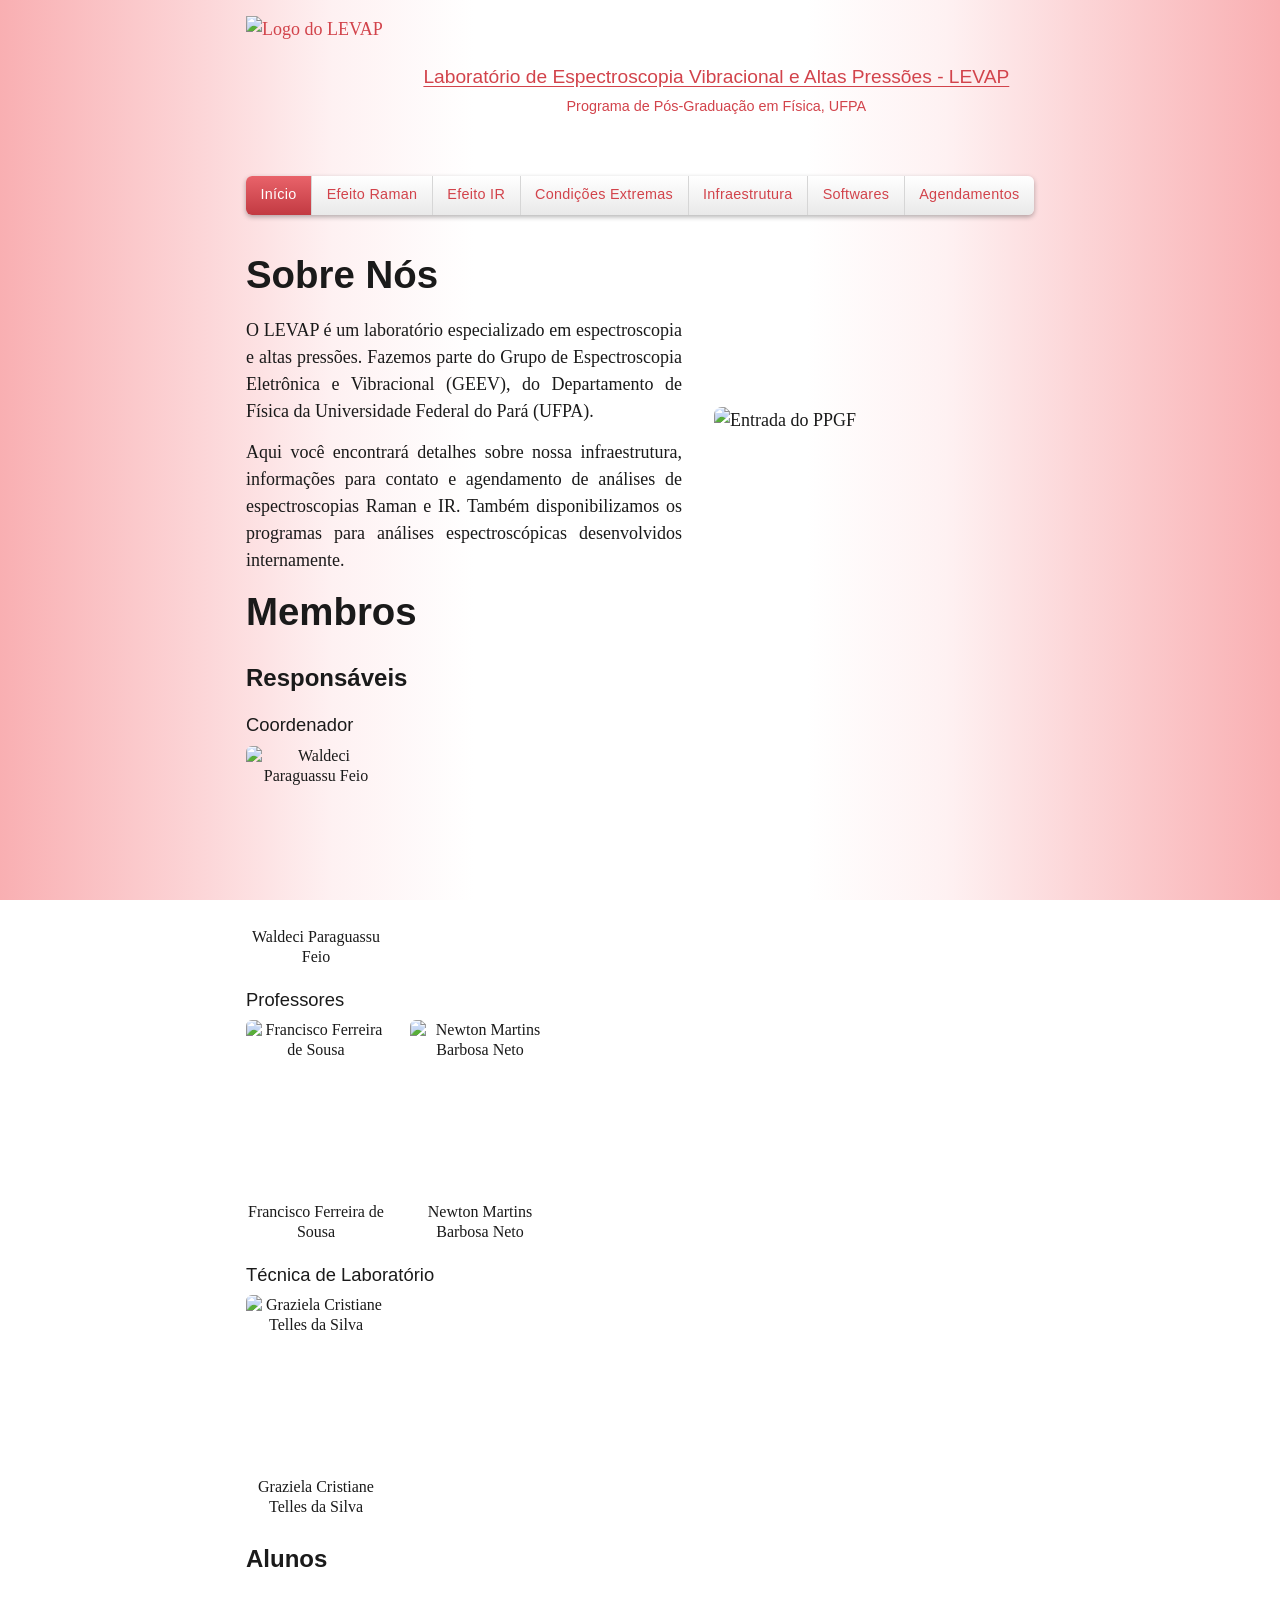
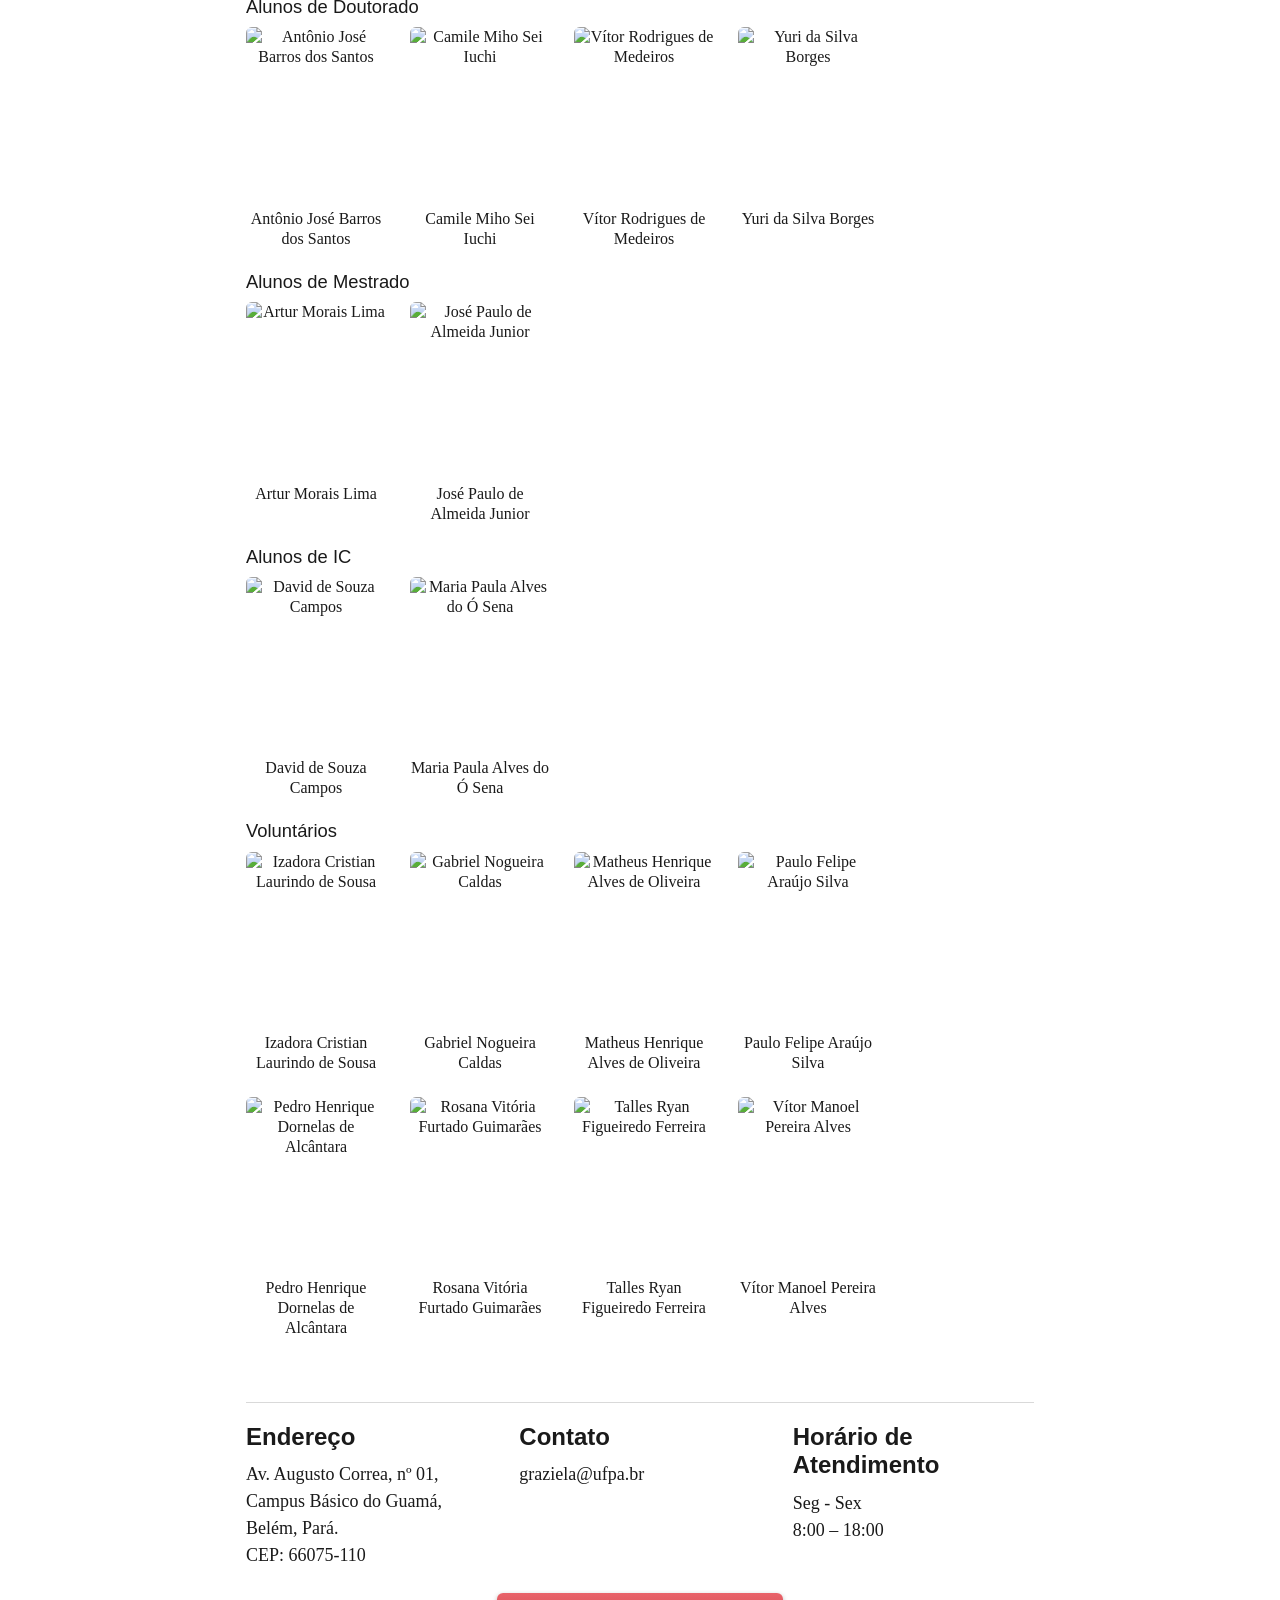
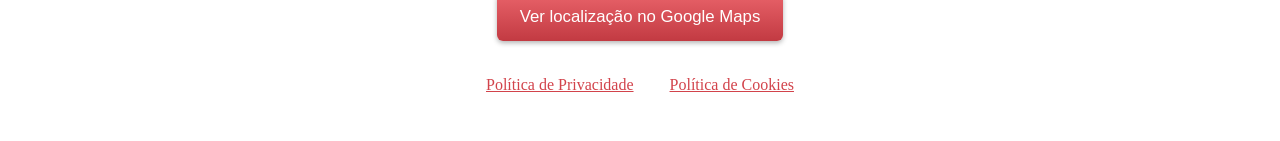
==== index.html @ 245ed8fd "Add files via upload" ====
<!DOCTYPE html>
<html lang="pt-BR">
<head>
<meta charset="UTF-8">
<meta name="viewport" content="width=device-width, initial-scale=1">
<title>Início | LEVAP UFPA</title>
<link rel="stylesheet" href="style.css">
</head>
<body>
<header>
  <a class="marca" href="index.html">
    <img src="imagens/logo.png" alt="Logo do LEVAP">
    <div class="titulos">
      <h1>Laboratório de Espectroscopia Vibracional e Altas Pressões - LEVAP</h1>
      <p>Programa de Pós-Graduação em Física, UFPA</p>
    </div>
  </a>
  <nav>
    <a href="index.html" class="ativo">Início</a>
    <a href="efeito-raman.html">Efeito Raman</a>
    <a href="efeito-ir.html">Efeito IR</a>
    <a href="condicoes-extremas.html">Condições Extremas</a>
    <a href="infraestrutura.html">Infraestrutura</a>
    <a href="softwares.html">Softwares</a>
    <a href="agendamentos.html">Agendamentos</a>
  </nav>
</header>
<main>
  <section class="sobre">
    <div>
      <h2>Sobre Nós</h2>
      <p>O LEVAP é um laboratório especializado em espectroscopia e altas pressões. Fazemos parte do Grupo de Espectroscopia Eletrônica e Vibracional (GEEV), do Departamento de Física da Universidade Federal do Pará (UFPA).</p>
      <p>Aqui você encontrará detalhes sobre nossa infraestrutura, informações para contato e agendamento de análises de espectroscopias Raman e IR. Também disponibilizamos os programas para análises espectroscópicas desenvolvidos internamente.</p>
    </div>
    <img src="imagens/entrada-ppgf.jpg" alt="Entrada do PPGF">
  </section>
  <section>
    <h2>Membros</h2>
<h3>Responsáveis</h3>
<h4>Coordenador</h4>
<div class="grade">
  <a class="pessoa" href="http://lattes.cnpq.br/3512689932467320" target="_blank" rel="noopener"><img src="imagens/waldeci-paraguassu-feio.jpg" alt="Waldeci Paraguassu Feio"><span>Waldeci Paraguassu Feio</span></a>
</div>
<h4>Professores</h4>
<div class="grade">
  <a class="pessoa" href="http://lattes.cnpq.br/1275187715540959" target="_blank" rel="noopener"><img src="imagens/francisco-ferreira-de-sousa.jpg" alt="Francisco Ferreira de Sousa"><span>Francisco Ferreira de Sousa</span></a>
  <a class="pessoa" href="http://lattes.cnpq.br/3177694073540758" target="_blank" rel="noopener"><img src="imagens/newton-martins-barbosa-neto.jpg" alt="Newton Martins Barbosa Neto"><span>Newton Martins Barbosa Neto</span></a>
</div>
<h4>Técnica de Laboratório</h4>
<div class="grade">
  <a class="pessoa" href="http://lattes.cnpq.br/2088592275289799" target="_blank" rel="noopener"><img src="imagens/graziela-cristiane-telles-da-silva.png" alt="Graziela Cristiane Telles da Silva"><span>Graziela Cristiane Telles da Silva</span></a>
</div>
<h3>Alunos</h3>
<h4>Alunos de Doutorado</h4>
<div class="grade">
  <a class="pessoa" href="http://lattes.cnpq.br/1208495374051029" target="_blank" rel="noopener"><img src="imagens/antonio-jose-barros-dos-santos.png" alt="Antônio José Barros dos Santos"><span>Antônio José Barros dos Santos</span></a>
  <a class="pessoa" href="http://lattes.cnpq.br/5866388871584663" target="_blank" rel="noopener"><img src="imagens/camile-miho-sei-iuchi.png" alt="Camile Miho Sei Iuchi"><span>Camile Miho Sei Iuchi</span></a>
  <a class="pessoa" href="http://lattes.cnpq.br/5342482691495392" target="_blank" rel="noopener"><img src="imagens/vitor-rodrigues-de-medeiros.png" alt="Vítor Rodrigues de Medeiros"><span>Vítor Rodrigues de Medeiros</span></a>
  <a class="pessoa" href="http://lattes.cnpq.br/2979995285846540" target="_blank" rel="noopener"><img src="imagens/yuri-da-silva-borges.jpg" alt="Yuri da Silva Borges"><span>Yuri da Silva Borges</span></a>
</div>
<h4>Alunos de Mestrado</h4>
<div class="grade">
  <a class="pessoa" href="http://lattes.cnpq.br/7905230819134749" target="_blank" rel="noopener"><img src="imagens/artur-morais-lima.jpg" alt="Artur Morais Lima"><span>Artur Morais Lima</span></a>
  <a class="pessoa" href="http://lattes.cnpq.br/6638720969578677" target="_blank" rel="noopener"><img src="imagens/jose-paulo-de-almeida-junior.jpg" alt="José Paulo de Almeida Junior"><span>José Paulo de Almeida Junior</span></a>
</div>
<h4>Alunos de IC</h4>
<div class="grade">
  <a class="pessoa" href="http://lattes.cnpq.br/5929809652621035" target="_blank" rel="noopener"><img src="imagens/david-de-souza-campos.jpg" alt="David de Souza Campos"><span>David de Souza Campos</span></a>
  <a class="pessoa" href="http://lattes.cnpq.br/2153007893922803" target="_blank" rel="noopener"><img src="imagens/maria-paula-alves-do-o-sena.jpg" alt="Maria Paula Alves do Ó Sena"><span>Maria Paula Alves do Ó Sena</span></a>
</div>
<h4>Voluntários</h4>
<div class="grade">
  <a class="pessoa" href="http://lattes.cnpq.br/5723362332749996" target="_blank" rel="noopener"><img src="imagens/izadora-cristian-laurindo-de-sousa.jpg" alt="Izadora Cristian Laurindo de Sousa"><span>Izadora Cristian Laurindo de Sousa</span></a>
  <a class="pessoa" href="http://lattes.cnpq.br/1150269707561493" target="_blank" rel="noopener"><img src="imagens/gabriel-nogueira-caldas.jpg" alt="Gabriel Nogueira Caldas"><span>Gabriel Nogueira Caldas</span></a>
  <a class="pessoa" href="http://lattes.cnpq.br/1481391596370980" target="_blank" rel="noopener"><img src="imagens/matheus-henrique-alves-de-oliveira.jpg" alt="Matheus Henrique Alves de Oliveira"><span>Matheus Henrique Alves de Oliveira</span></a>
  <a class="pessoa" href="http://lattes.cnpq.br/5419206304938325" target="_blank" rel="noopener"><img src="imagens/paulo-felipe-araujo-silva.jpg" alt="Paulo Felipe Araújo Silva"><span>Paulo Felipe Araújo Silva</span></a>
  <a class="pessoa" href="http://lattes.cnpq.br/0433332055059844" target="_blank" rel="noopener"><img src="imagens/pedro-henrique-dornelas-de-alcantara.jpg" alt="Pedro Henrique Dornelas de Alcântara"><span>Pedro Henrique Dornelas de Alcântara</span></a>
  <a class="pessoa" href="http://lattes.cnpq.br/2422848344335738" target="_blank" rel="noopener"><img src="imagens/rosana-vitoria-furtado-guimaraes.jpg" alt="Rosana Vitória Furtado Guimarães"><span>Rosana Vitória Furtado Guimarães</span></a>
  <a class="pessoa" href="http://lattes.cnpq.br/2507238217993293" target="_blank" rel="noopener"><img src="imagens/talles-ryan-figueiredo-ferreira.jpg" alt="Talles Ryan Figueiredo Ferreira"><span>Talles Ryan Figueiredo Ferreira</span></a>
  <div class="pessoa"><img src="imagens/vitor-manoel-pereira-alves.jpg" alt="Vítor Manoel Pereira Alves"><span>Vítor Manoel Pereira Alves</span></div>
</div>
  </section>
</main>
<footer>
  <section class="info">
    <div><h3>Endereço</h3><p>Av. Augusto Correa, nº 01, Campus Básico do Guamá, Belém, Pará.<br>CEP: 66075-110</p></div>
    <div><h3>Contato</h3><p>graziela@ufpa.br</p></div>
    <div><h3>Horário de Atendimento</h3><p>Seg - Sex<br>8:00 – 18:00</p></div>
  </section>
  <!-- Link do mapa: link de Compartilhar do Google Maps (ficha Lab. Fisica Pesquisa -UFPA). Para trocar, mude só o endereço dentro de href="..." -->
  <a class="botao-mapa" href="https://maps.app.goo.gl/tMBQWj1kBENJiwyM9" target="_blank" rel="noopener">Ver localização no Google Maps</a>
  <p class="politicas">
    <a href="politica-privacidade.html">Política de Privacidade</a>
    <a href="politica-cookies.html">Política de Cookies</a>
  </p>
</footer>
</body>
</html>
---- style.css ----
/* ===== FONTES (arquivos na pasta fontes/) ===== */
@font-face{font-family:"Josefin Sans";font-weight:300;font-style:normal;font-display:swap;src:url("fontes/josefin-sans-latin-300-normal.woff2") format("woff2")}
@font-face{font-family:"Josefin Sans";font-weight:400;font-style:normal;font-display:swap;src:url("fontes/josefin-sans-latin-400-normal.woff2") format("woff2")}
@font-face{font-family:"Cormorant Garamond";font-weight:300;font-style:normal;font-display:swap;src:url("fontes/cormorant-garamond-latin-300-normal.woff2") format("woff2")}
@font-face{font-family:"Josefin Sans";font-weight:600;font-style:normal;font-display:swap;src:url("fontes/josefin-sans-latin-600-normal.woff2") format("woff2")}
@font-face{font-family:"Cormorant Garamond";font-weight:300;font-style:italic;font-display:swap;src:url("fontes/cormorant-garamond-latin-300-italic.woff2") format("woff2")}
@font-face{font-family:"Cormorant Garamond";font-weight:600;font-style:normal;font-display:swap;src:url("fontes/cormorant-garamond-latin-600-normal.woff2") format("woff2")}
@font-face{font-family:"Cormorant Garamond";font-weight:500;font-style:normal;font-display:swap;src:url("fontes/cormorant-garamond-latin-500-normal.woff2") format("woff2")}

/* ===== CORES, FONTES E MEDIDAS (mude aqui) ===== */
:root{
  --cor-principal:#F45E65;          /* vermelho-coral do tema do Wix */
  --cor-principal-escura:#D2434B;   /* versão mais escura para textos pequenos (contraste) */
  --cor-botao-topo:#E9636A;         /* degradê do botão ativo */
  --cor-botao-base:#C23A42;
  --cor-texto:#1a1a1a;
  --cor-fundo:#ffffff;
  --cor-lateral:#f9afb2;            /* rosa das bordas da página */
  --fonte-titulo:"Josefin Sans",Futura,"Trebuchet MS",Arial,sans-serif;
  --fonte-texto:"Cormorant Garamond",Garamond,Georgia,serif;
  --largura:820px;

  /* TAMANHOS DO CABEÇALHO E DO TEXTO (mude aqui para aumentar ou diminuir) */
  --altura-logo:150px;
  --tam-titulo-site:1.2rem;   /* título "Laboratório de Espectroscopia..." */
  --tam-subtitulo:.9rem;      /* "Programa de Pós-Graduação..." */
  --tam-menu:.9rem;           /* letras do menu */
  --tam-texto:18px;           /* texto corrido das páginas */
}

*{box-sizing:border-box}

/* Fundo: branco no centro, vermelho claro nas laterais, em todas as páginas */
html{min-height:100%;background:linear-gradient(to right,
  var(--cor-lateral) 0%,#fcd6d8 16%,#fef1f2 26%,#fff 37%,#fff 63%,
  #fef1f2 74%,#fcd6d8 84%,var(--cor-lateral) 100%) fixed var(--cor-fundo)}
body{margin:0;min-height:100vh;display:flex;flex-direction:column;
  font-family:var(--fonte-texto);font-weight:300;font-size:var(--tam-texto);line-height:1.5;color:var(--cor-texto)}

h1,h2,h3,h4{font-family:var(--fonte-titulo);font-weight:400;line-height:1.2;margin:1.2em 0 .5em}
h2{font-size:2.4rem;margin-top:0;font-weight:600}
h3{font-size:1.5rem;font-weight:600}
strong{font-weight:600}
h4{font-size:1.15rem}
p{margin:0 0 .8em}
a{color:var(--cor-principal-escura)}
a:focus-visible{outline:3px solid var(--cor-principal-escura);outline-offset:3px}

/* ===== CABEÇALHO ===== */
header{max-width:var(--largura);width:100%;margin:0 auto;padding:1rem 1rem .8rem}
.marca{display:flex;align-items:center;gap:1rem;text-decoration:none;color:var(--cor-principal-escura)}
.marca img{height:var(--altura-logo);width:auto;flex:none}
.titulos{flex:1;text-align:center}
.marca h1{font-size:var(--tam-titulo-site);font-weight:300;margin:0 0 .5rem;text-decoration:underline;text-underline-offset:3px}
.marca p{margin:0;font-family:var(--fonte-titulo);font-weight:300;font-size:var(--tam-subtitulo)}

nav{display:flex;flex-wrap:wrap;justify-content:center;margin-top:.6rem;border-radius:6px;overflow:hidden;
  background:linear-gradient(#fff,#e9e9e9);box-shadow:0 2px 5px rgba(0,0,0,.3)}
nav a{flex:1 1 auto;text-align:center;padding:.55rem .6rem;font-family:var(--fonte-titulo);font-weight:300;font-size:var(--tam-menu);
  letter-spacing:.02em;color:var(--cor-principal-escura);text-decoration:none;border-left:1px solid #d6d6d6}
nav a:first-child{border-left:0}
nav a:hover{background:rgba(244,94,101,.12)}
nav a.ativo{background:linear-gradient(var(--cor-botao-topo),var(--cor-botao-base));color:#fff}

/* ===== CONTEÚDO ===== */
main{max-width:var(--largura);width:100%;margin:0 auto;padding:1.5rem 1rem 2rem;flex:1}
.sobre{display:flex;gap:2rem;align-items:center;flex-wrap:wrap}
.sobre>div{flex:1;min-width:280px;text-align:justify}
.sobre img{max-width:100%;width:320px;border-radius:8px}
.grade{display:flex;flex-wrap:wrap;gap:1.5rem;margin-bottom:1rem}
.pessoa{text-align:center;width:140px;color:inherit;text-decoration:none;font-size:1rem;line-height:1.25}
.pessoa img{width:140px;height:175px;object-fit:cover;border-radius:6px;display:block;margin-bottom:.4rem}
a.pessoa:hover span{text-decoration:underline}


/* ===== PÁGINAS DE TEXTO (ex.: Efeito Raman) ===== */
.artigo p,.artigo li{text-align:justify}
.artigo h2{font-size:1.9rem;margin:0 0 .4rem}
.artigo h3{font-size:1.3rem;margin:0 0 .4rem}
.artigo section{margin-bottom:3rem}
.artigo section::after{content:"";display:block;clear:both}
.artigo img{max-width:100%;height:auto}
.imagem-direita{float:right;width:min(42%,340px);margin:.3rem 0 1rem 1.5rem}
.figura-centro{display:block;margin:1rem auto;width:min(100%,430px)}
.figura-larga{display:block;margin:1rem auto;width:min(100%,640px)}
.artigo ul{margin:.4rem 0 .8rem;padding-left:1.4rem}
.artigo li{margin-bottom:.3rem}
.linha-tempo{display:grid;grid-template-columns:1fr 1fr;gap:2rem;align-items:start;max-width:480px;margin:2rem auto 0}
.linha-tempo>div:nth-child(even){margin-top:3rem}
.linha-tempo h4{font-size:1.15rem;font-weight:600;color:var(--cor-principal-escura);margin:0 0 .2rem}
.linha-tempo p{margin:0}
.linha-tempo em{display:block}


/* ===== PÁGINA SOFTWARES: texto à esquerda, logotipo à direita ===== */
.software{display:grid;grid-template-columns:minmax(0,1.7fr) minmax(140px,1fr);gap:1.5rem 2rem;align-items:center;margin-bottom:2.5rem}
.software h4{font-size:1.2rem;font-weight:600;margin:0 0 .4rem}
.software h4 a{color:inherit;text-decoration:underline}
.software img{justify-self:center;width:min(100%,240px);height:auto}


/* ===== AGENDAMENTOS: duas colunas e links dentro do texto ===== */
.artigo p a,.artigo li a{color:var(--cor-texto);text-decoration:underline}
.duas-colunas{display:grid;grid-template-columns:1fr 1fr;gap:1.5rem 2.5rem;align-items:start}


/* ===== INFRAESTRUTURA: galeria das DACs (3 imagens) ===== */
.galeria-dacs{display:grid;grid-template-columns:1.23fr 1.03fr;gap:3px;align-items:stretch}
.galeria-dacs img{width:100%;height:100%;object-fit:cover;display:block}
.galeria-dacs img:first-child{grid-column:1/-1}

/* ===== RODAPÉ (endereço, contato, horário, mapa e políticas) ===== */
footer{max-width:var(--largura);width:100%;margin:0 auto;padding:1rem 1rem 2rem}
.info{display:flex;flex-wrap:wrap;gap:1.5rem 2rem;border-top:1px solid rgba(0,0,0,.15);padding-top:1.2rem}
.info>div{flex:1 1 220px}
.info h3{font-size:1.5rem;margin:0 0 .6rem}
.info p{margin:0}
.botao-mapa{display:block;width:fit-content;margin:1.5rem auto 0;padding:.7rem 1.4rem;border-radius:6px;color:#fff;text-decoration:none;
  font-family:var(--fonte-titulo);font-size:1.05rem;background:linear-gradient(var(--cor-botao-topo),var(--cor-botao-base));box-shadow:0 2px 5px rgba(0,0,0,.3)}
.botao-mapa:hover{filter:brightness(1.08)}
.politicas{margin-top:2rem;text-align:center;font-size:1rem}
.politicas a{margin:0 1rem}

/* ===== CELULAR ===== */
@media (max-width:600px){
  body{--tam-texto:17px}
  :root{--altura-logo:90px}
  .marca{flex-direction:column;text-align:center}
  .marca img{height:110px}
  nav a{flex:1 1 45%;border-top:1px solid #d6d6d6}
  nav a:first-child{border-top:0}
  .sobre>div{text-align:left}
  .imagem-direita{float:none;width:100%;margin:0 0 1rem}
  .linha-tempo{grid-template-columns:1fr}
  .software{grid-template-columns:1fr}
  .duas-colunas{grid-template-columns:1fr}
  .software img{justify-self:start;width:min(100%,200px)}
  .linha-tempo>div:nth-child(even){margin-top:0}
}
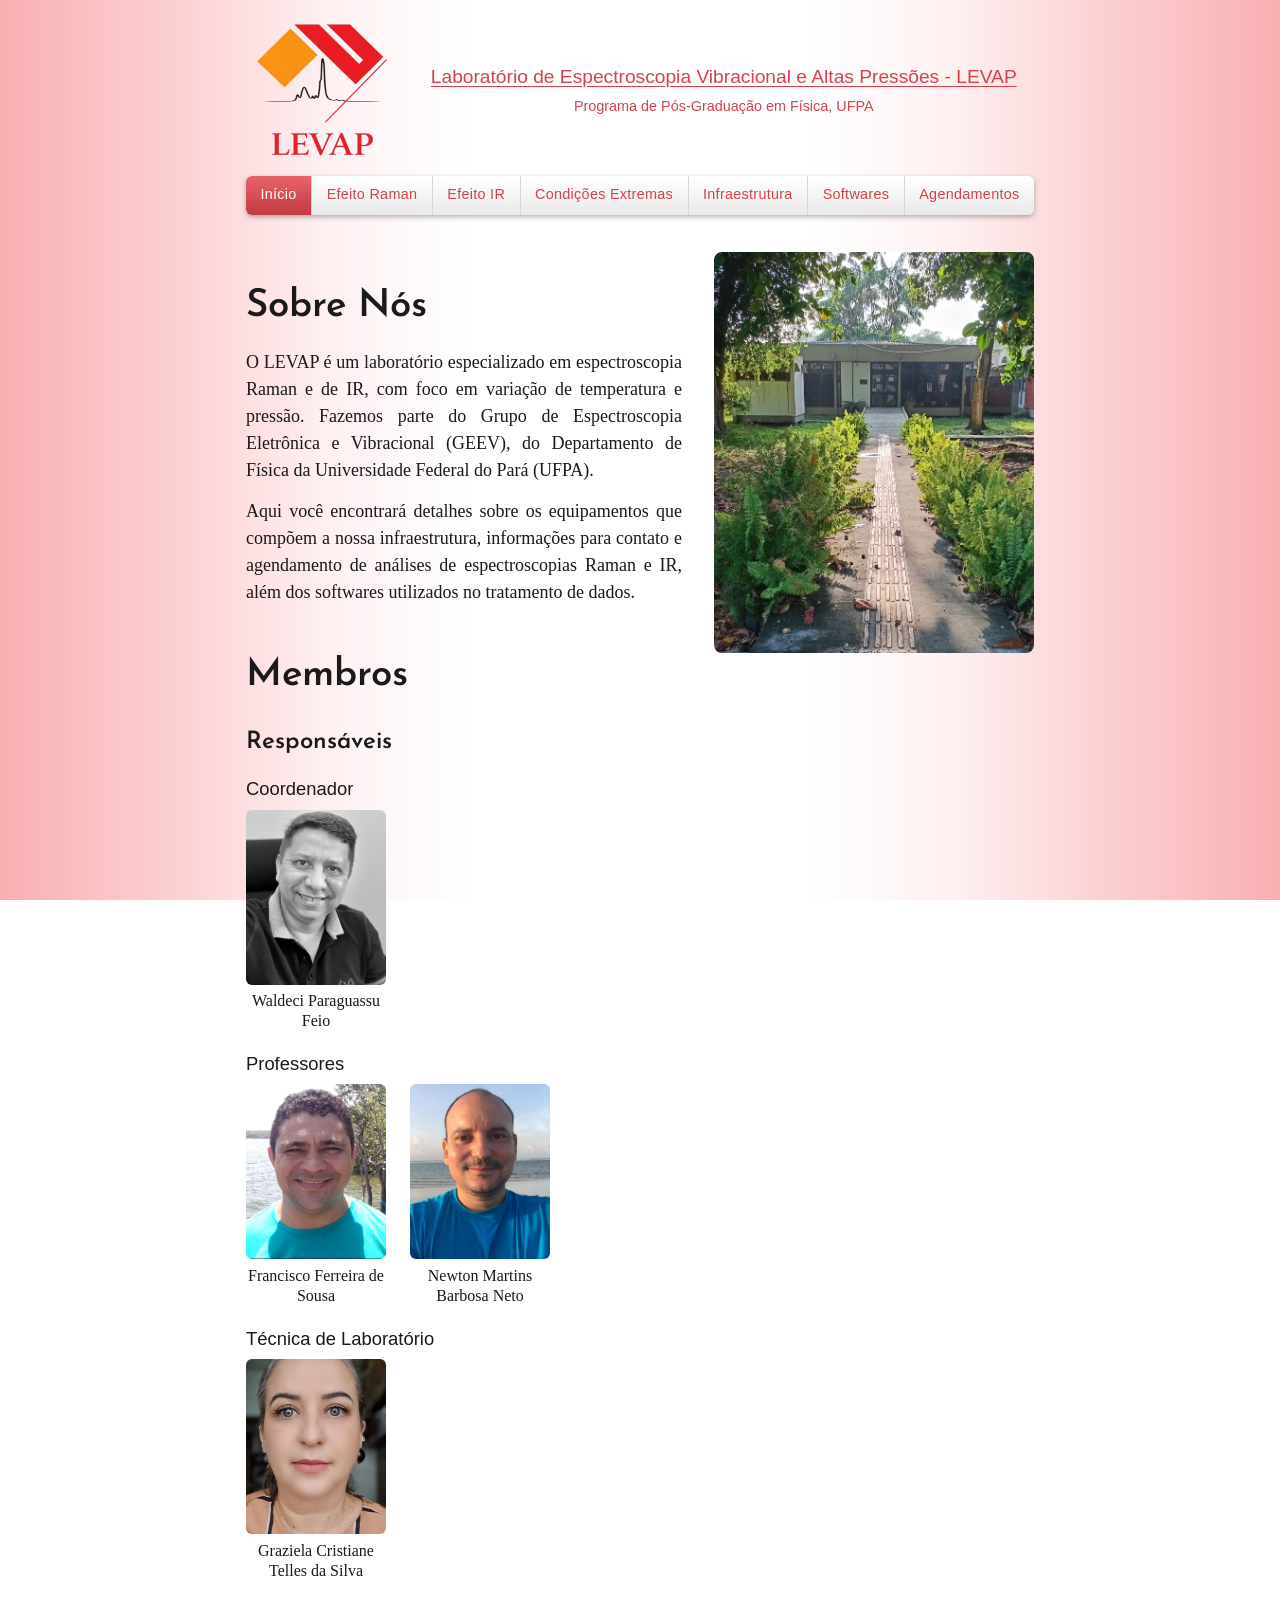
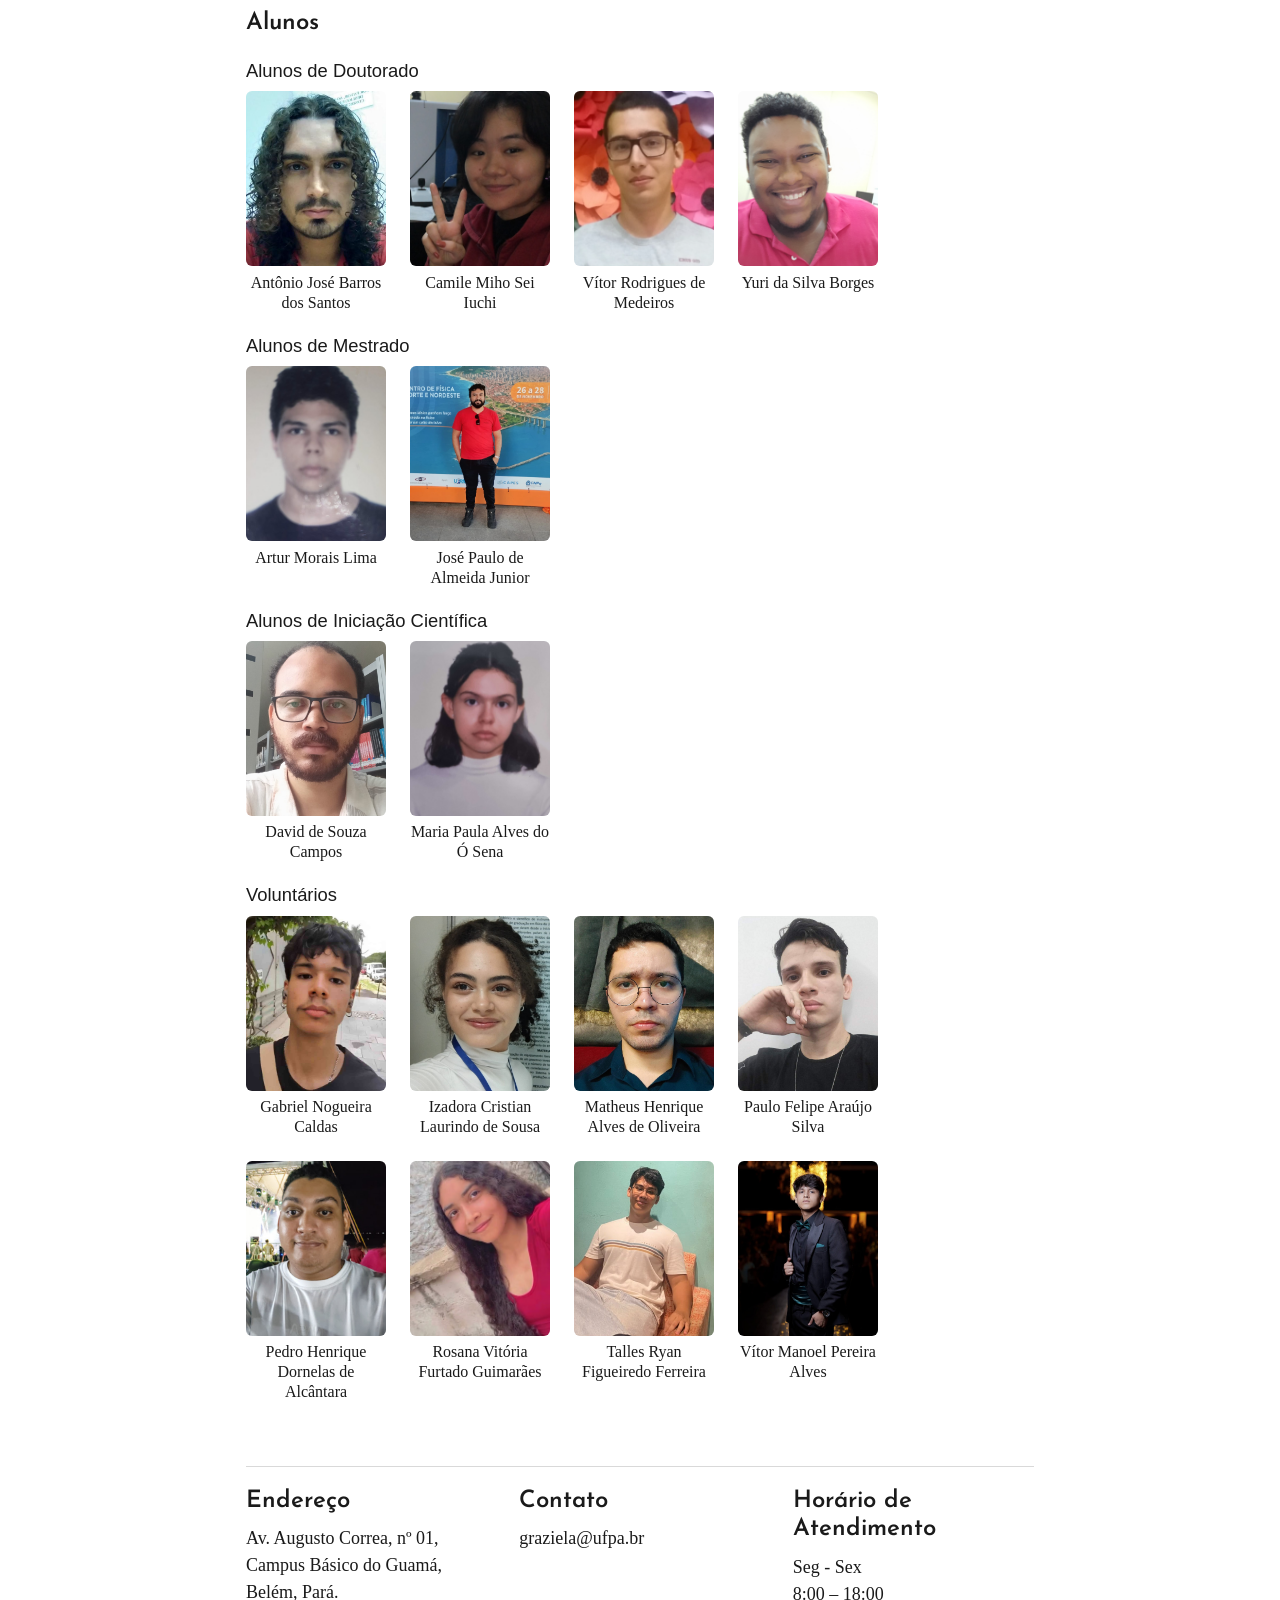
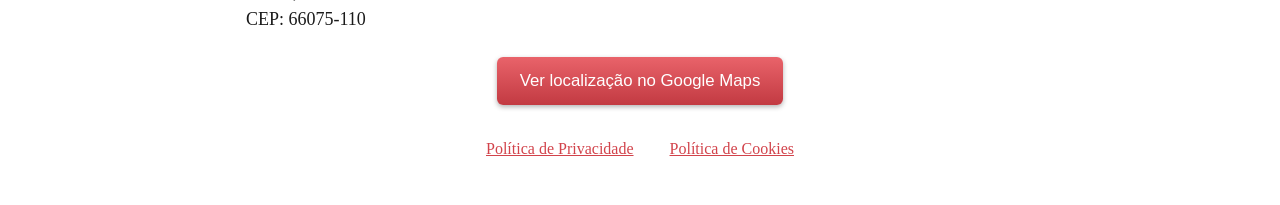
==== commit bd08f0e2: "Add files via upload" ====
--- a/index.html
+++ b/index.html
@@ -8,7 +8,7 @@
 </head>
 <body>
 <header>
-  <a class="marca" href="index.html">
+  <a class="marca">
     <img src="imagens/logo.png" alt="Logo do LEVAP">
     <div class="titulos">
       <h1>Laboratório de Espectroscopia Vibracional e Altas Pressões - LEVAP</h1>
@@ -29,8 +29,8 @@
   <section class="sobre">
     <div>
       <h2>Sobre Nós</h2>
-      <p>O LEVAP é um laboratório especializado em espectroscopia e altas pressões. Fazemos parte do Grupo de Espectroscopia Eletrônica e Vibracional (GEEV), do Departamento de Física da Universidade Federal do Pará (UFPA).</p>
-      <p>Aqui você encontrará detalhes sobre nossa infraestrutura, informações para contato e agendamento de análises de espectroscopias Raman e IR. Também disponibilizamos os programas para análises espectroscópicas desenvolvidos internamente.</p>
+      <p>O LEVAP é um laboratório especializado em espectroscopia Raman e de IR, com foco em variação de temperatura e pressão. Fazemos parte do Grupo de Espectroscopia Eletrônica e Vibracional (GEEV), do Departamento de Física da Universidade Federal do Pará (UFPA).</p>
+      <p>Aqui você encontrará detalhes sobre os equipamentos que compõem a nossa infraestrutura, informações para contato e agendamento de análises de espectroscopias Raman e IR, além dos softwares utilizados no tratamento de dados.</p>
     </div>
     <img src="imagens/entrada-ppgf.jpg" alt="Entrada do PPGF">
   </section>
@@ -63,15 +63,15 @@
   <a class="pessoa" href="http://lattes.cnpq.br/7905230819134749" target="_blank" rel="noopener"><img src="imagens/artur-morais-lima.jpg" alt="Artur Morais Lima"><span>Artur Morais Lima</span></a>
   <a class="pessoa" href="http://lattes.cnpq.br/6638720969578677" target="_blank" rel="noopener"><img src="imagens/jose-paulo-de-almeida-junior.jpg" alt="José Paulo de Almeida Junior"><span>José Paulo de Almeida Junior</span></a>
 </div>
-<h4>Alunos de IC</h4>
+<h4>Alunos de Iniciação Científica</h4>
 <div class="grade">
   <a class="pessoa" href="http://lattes.cnpq.br/5929809652621035" target="_blank" rel="noopener"><img src="imagens/david-de-souza-campos.jpg" alt="David de Souza Campos"><span>David de Souza Campos</span></a>
   <a class="pessoa" href="http://lattes.cnpq.br/2153007893922803" target="_blank" rel="noopener"><img src="imagens/maria-paula-alves-do-o-sena.jpg" alt="Maria Paula Alves do Ó Sena"><span>Maria Paula Alves do Ó Sena</span></a>
 </div>
 <h4>Voluntários</h4>
 <div class="grade">
+  <a class="pessoa" href="http://lattes.cnpq.br/1150269707561493" target="_blank" rel="noopener"><img src="imagens/gabriel-nogueira-caldas.jpg" alt="Gabriel Nogueira Caldas"><span>Gabriel Nogueira Caldas</span></a>
   <a class="pessoa" href="http://lattes.cnpq.br/5723362332749996" target="_blank" rel="noopener"><img src="imagens/izadora-cristian-laurindo-de-sousa.jpg" alt="Izadora Cristian Laurindo de Sousa"><span>Izadora Cristian Laurindo de Sousa</span></a>
-  <a class="pessoa" href="http://lattes.cnpq.br/1150269707561493" target="_blank" rel="noopener"><img src="imagens/gabriel-nogueira-caldas.jpg" alt="Gabriel Nogueira Caldas"><span>Gabriel Nogueira Caldas</span></a>
   <a class="pessoa" href="http://lattes.cnpq.br/1481391596370980" target="_blank" rel="noopener"><img src="imagens/matheus-henrique-alves-de-oliveira.jpg" alt="Matheus Henrique Alves de Oliveira"><span>Matheus Henrique Alves de Oliveira</span></a>
   <a class="pessoa" href="http://lattes.cnpq.br/5419206304938325" target="_blank" rel="noopener"><img src="imagens/paulo-felipe-araujo-silva.jpg" alt="Paulo Felipe Araújo Silva"><span>Paulo Felipe Araújo Silva</span></a>
   <a class="pessoa" href="http://lattes.cnpq.br/0433332055059844" target="_blank" rel="noopener"><img src="imagens/pedro-henrique-dornelas-de-alcantara.jpg" alt="Pedro Henrique Dornelas de Alcântara"><span>Pedro Henrique Dornelas de Alcântara</span></a>
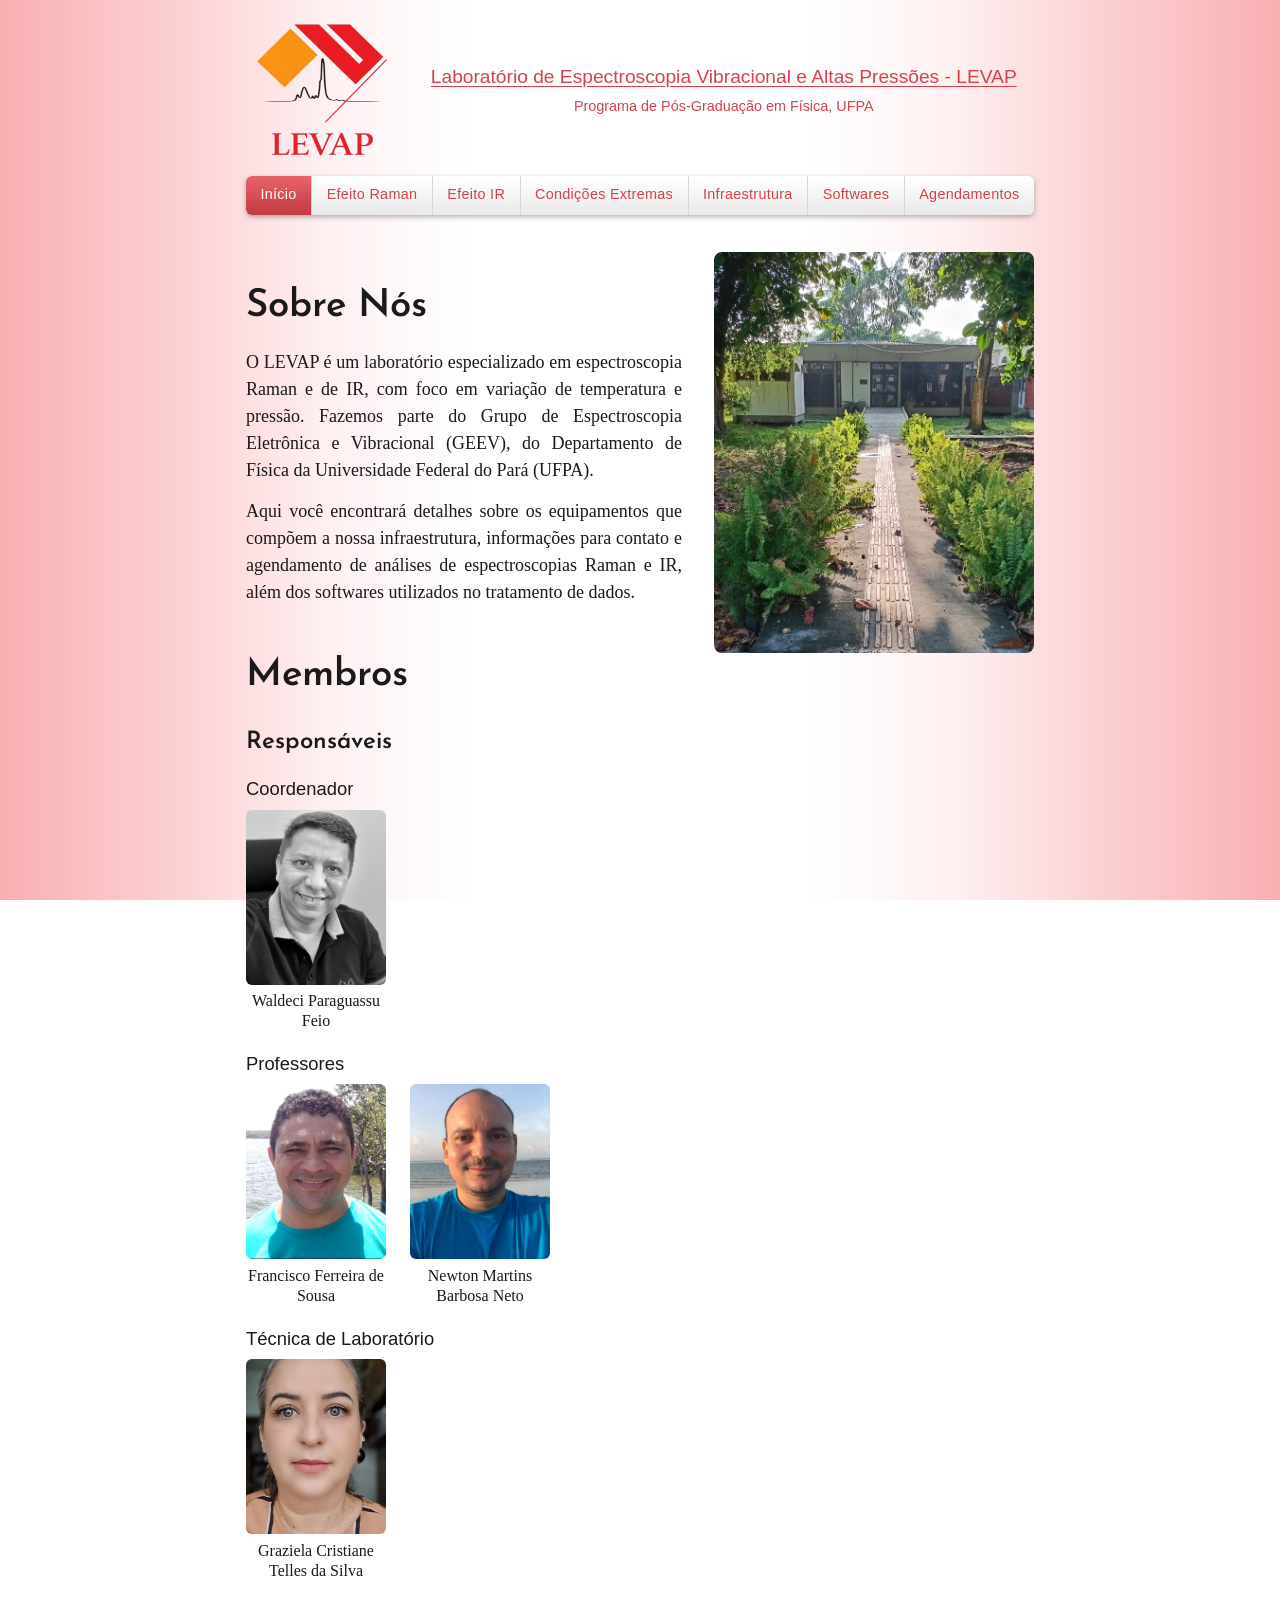
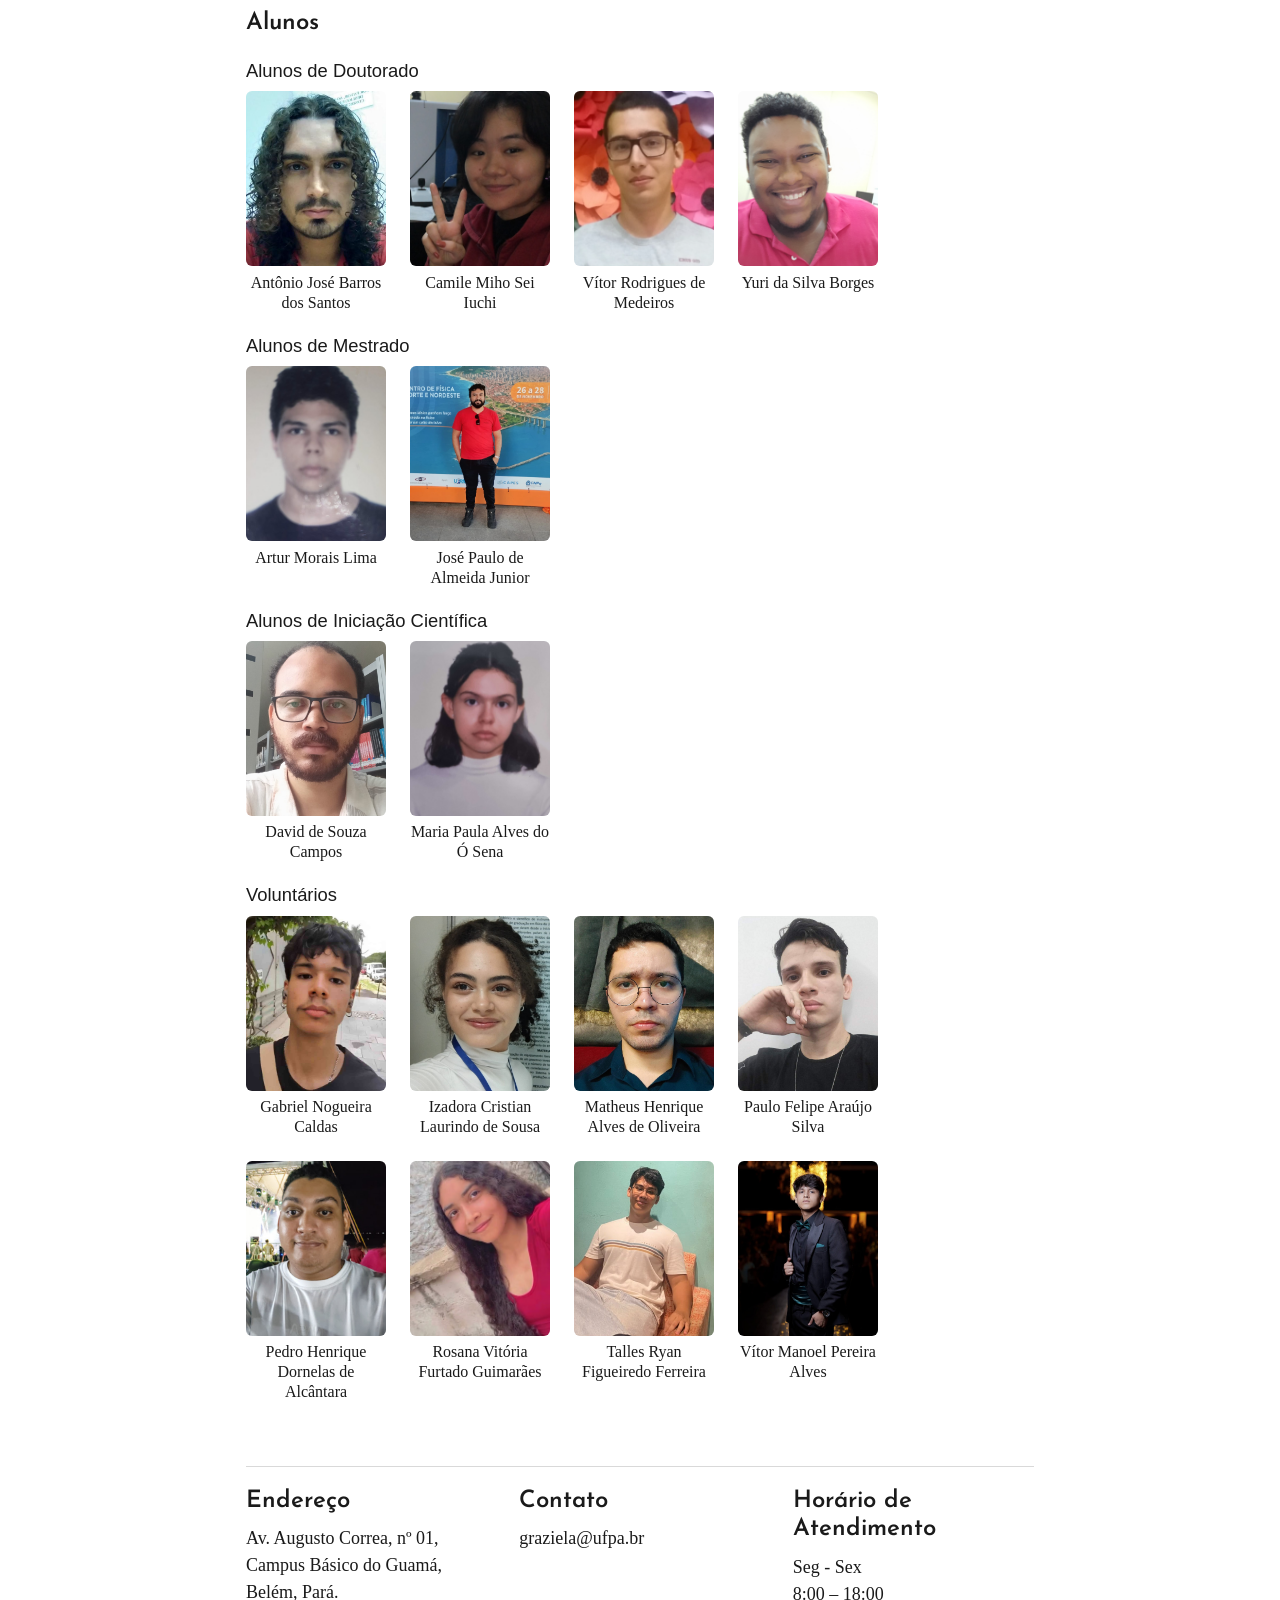
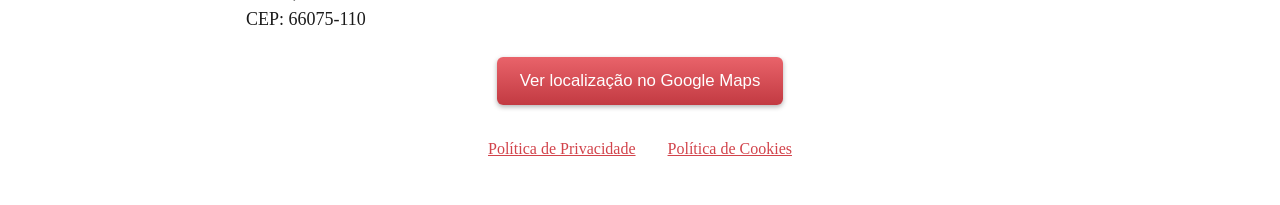
==== commit 773c943c: "Add files via upload" ====
--- a/index.html
+++ b/index.html
@@ -4,7 +4,9 @@
 <meta charset="UTF-8">
 <meta name="viewport" content="width=device-width, initial-scale=1">
 <title>Início | LEVAP UFPA</title>
+<meta name="description" content="Laboratório de Espectroscopia Vibracional e Altas Pressões (LEVAP), do Programa de Pós-Graduação em Física da UFPA: membros, infraestrutura e contato.">
 <link rel="stylesheet" href="style.css">
+<script src="script.js" defer></script>
 </head>
 <body>
 <header>
--- a/style.css
+++ b/style.css
@@ -118,8 +118,8 @@
 .botao-mapa{display:block;width:fit-content;margin:1.5rem auto 0;padding:.7rem 1.4rem;border-radius:6px;color:#fff;text-decoration:none;
   font-family:var(--fonte-titulo);font-size:1.05rem;background:linear-gradient(var(--cor-botao-topo),var(--cor-botao-base));box-shadow:0 2px 5px rgba(0,0,0,.3)}
 .botao-mapa:hover{filter:brightness(1.08)}
-.politicas{margin-top:2rem;text-align:center;font-size:1rem}
-.politicas a{margin:0 1rem}
+.politicas{margin-top:2rem;display:flex;flex-wrap:wrap;justify-content:center;gap:.5rem 2rem;font-size:1rem}
+.politicas a{margin:0;white-space:nowrap}
 
 /* ===== CELULAR ===== */
 @media (max-width:600px){
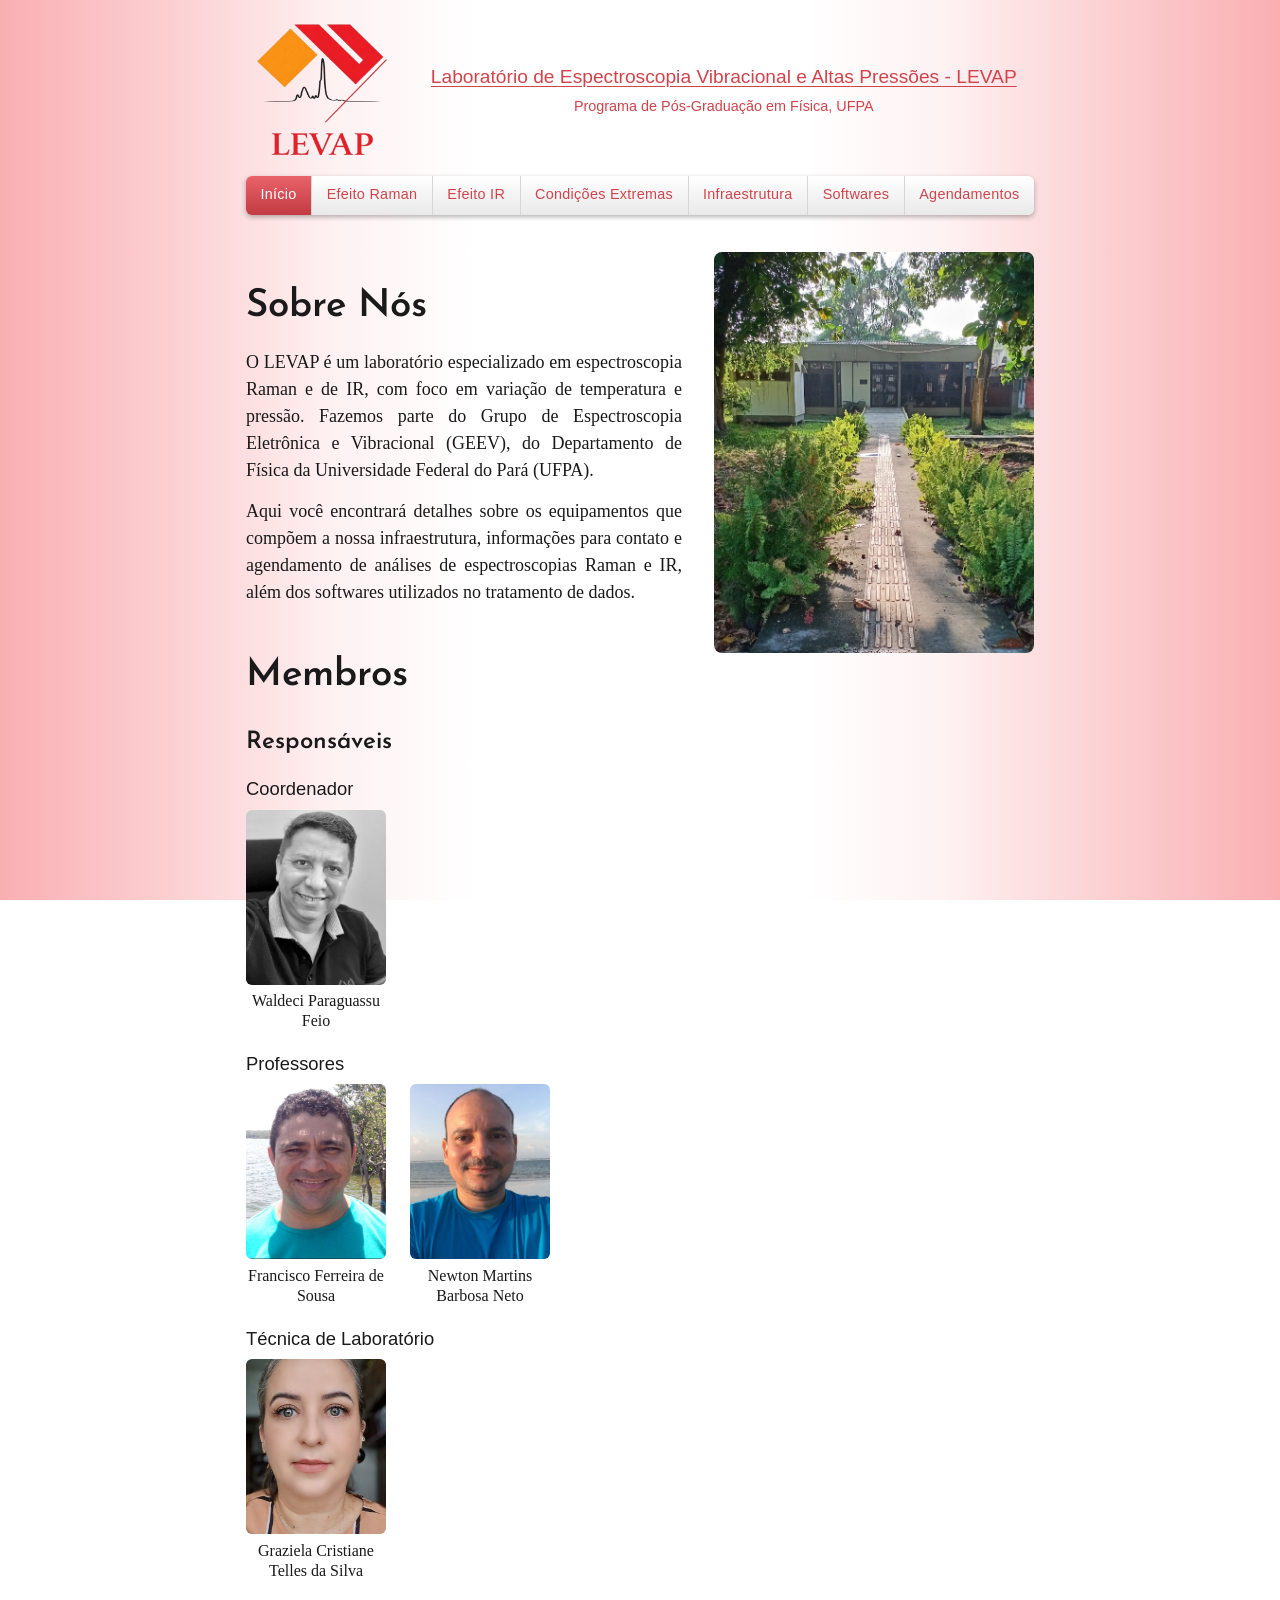
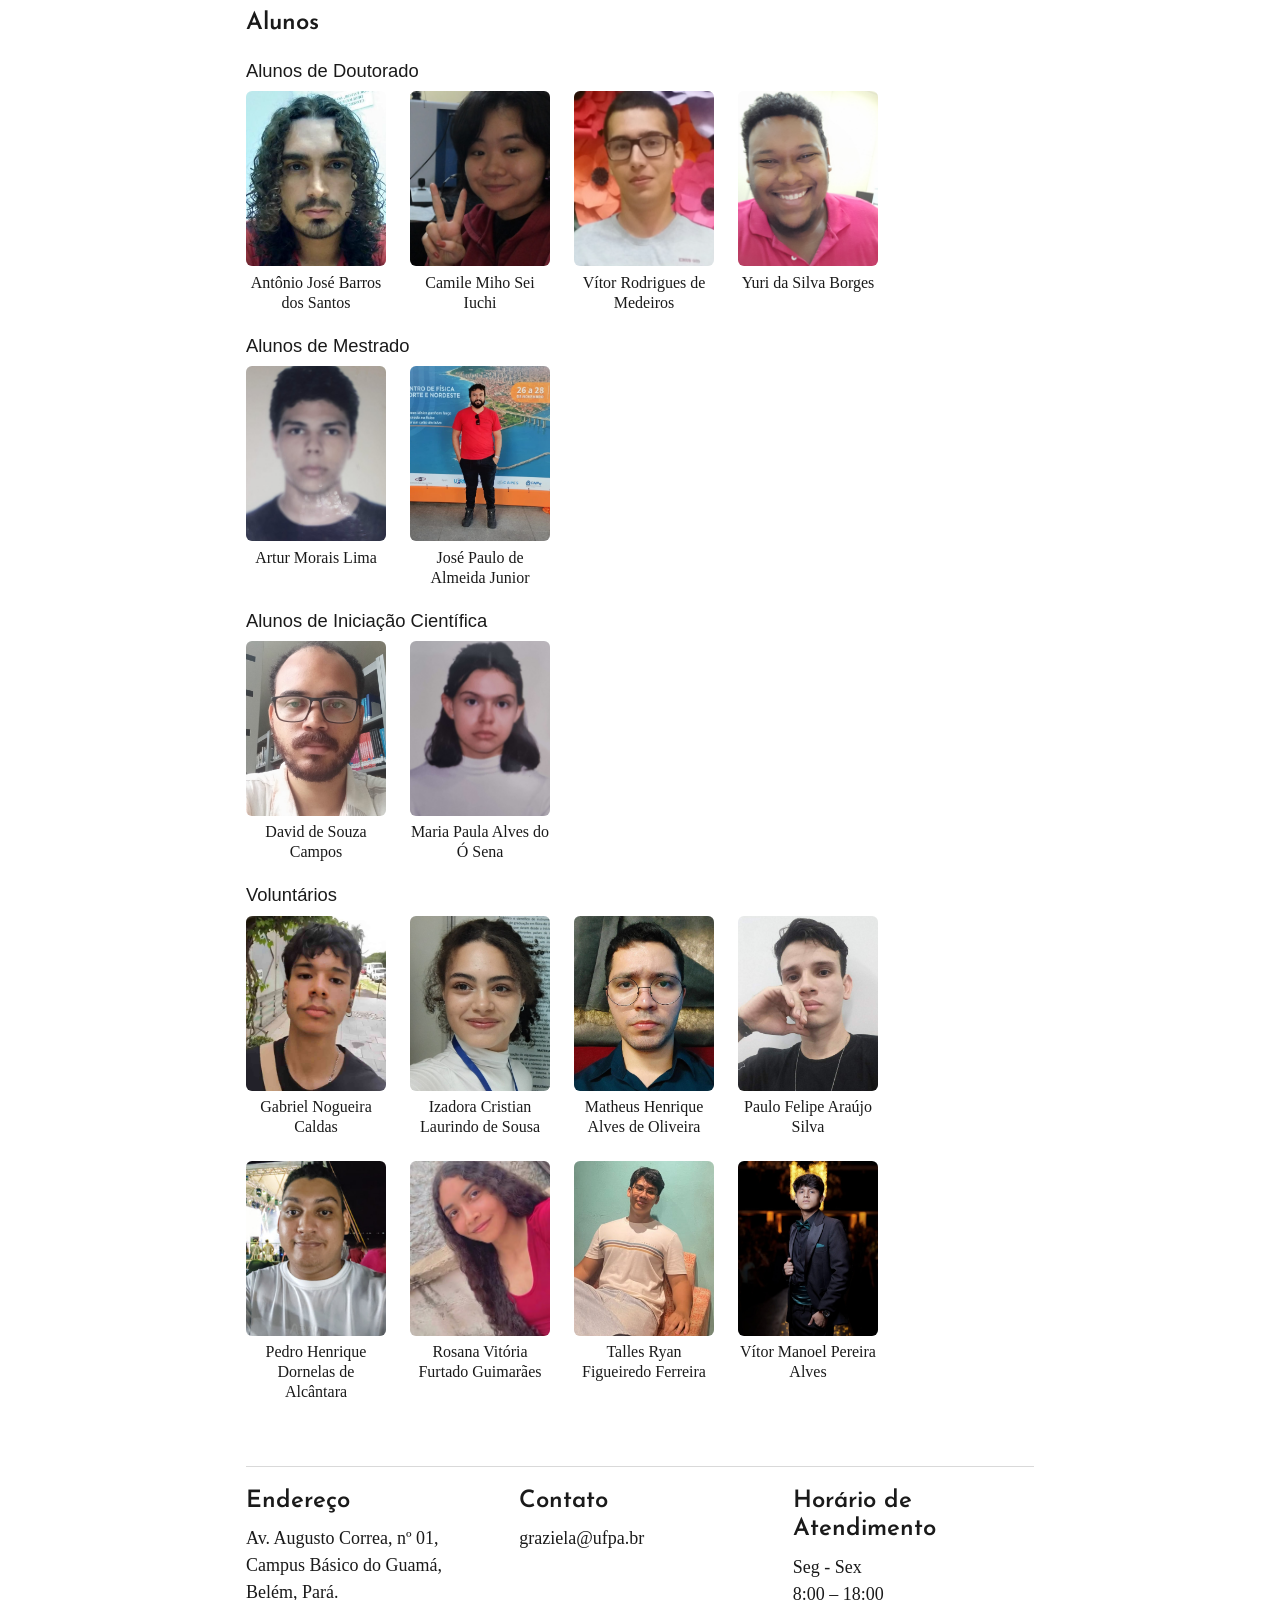
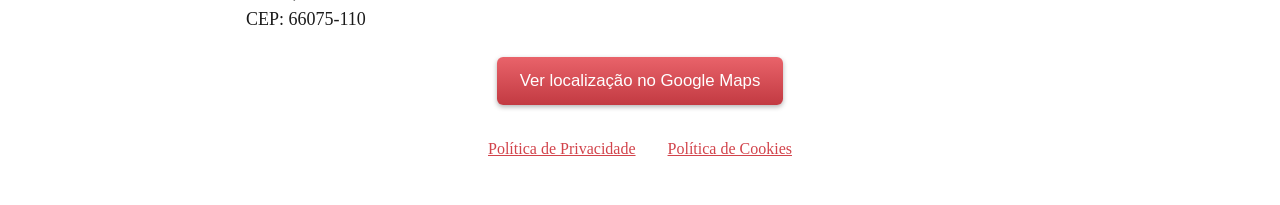
==== commit 02938800: "Add files via upload" ====
--- a/index.html
+++ b/index.html
@@ -5,6 +5,7 @@
 <meta name="viewport" content="width=device-width, initial-scale=1">
 <title>Início | LEVAP UFPA</title>
 <meta name="description" content="Laboratório de Espectroscopia Vibracional e Altas Pressões (LEVAP), do Programa de Pós-Graduação em Física da UFPA: membros, infraestrutura e contato.">
+<link rel="icon" type="image/png" href="imagens/favicon.png">
 <link rel="stylesheet" href="style.css">
 <script src="script.js" defer></script>
 </head>
@@ -79,7 +80,7 @@
   <a class="pessoa" href="http://lattes.cnpq.br/0433332055059844" target="_blank" rel="noopener"><img src="imagens/pedro-henrique-dornelas-de-alcantara.jpg" alt="Pedro Henrique Dornelas de Alcântara"><span>Pedro Henrique Dornelas de Alcântara</span></a>
   <a class="pessoa" href="http://lattes.cnpq.br/2422848344335738" target="_blank" rel="noopener"><img src="imagens/rosana-vitoria-furtado-guimaraes.jpg" alt="Rosana Vitória Furtado Guimarães"><span>Rosana Vitória Furtado Guimarães</span></a>
   <a class="pessoa" href="http://lattes.cnpq.br/2507238217993293" target="_blank" rel="noopener"><img src="imagens/talles-ryan-figueiredo-ferreira.jpg" alt="Talles Ryan Figueiredo Ferreira"><span>Talles Ryan Figueiredo Ferreira</span></a>
-  <div class="pessoa"><img src="imagens/vitor-manoel-pereira-alves.jpg" alt="Vítor Manoel Pereira Alves"><span>Vítor Manoel Pereira Alves</span></div>
+  <a class="pessoa" href="http://lattes.cnpq.br/2976946036017484" target="_blank" rel="noopener"><img src="imagens/vitor-manoel-pereira-alves.jpg" alt="Vítor Manoel Pereira Alves"><span>Vítor Manoel Pereira Alves</span></a>
 </div>
   </section>
 </main>
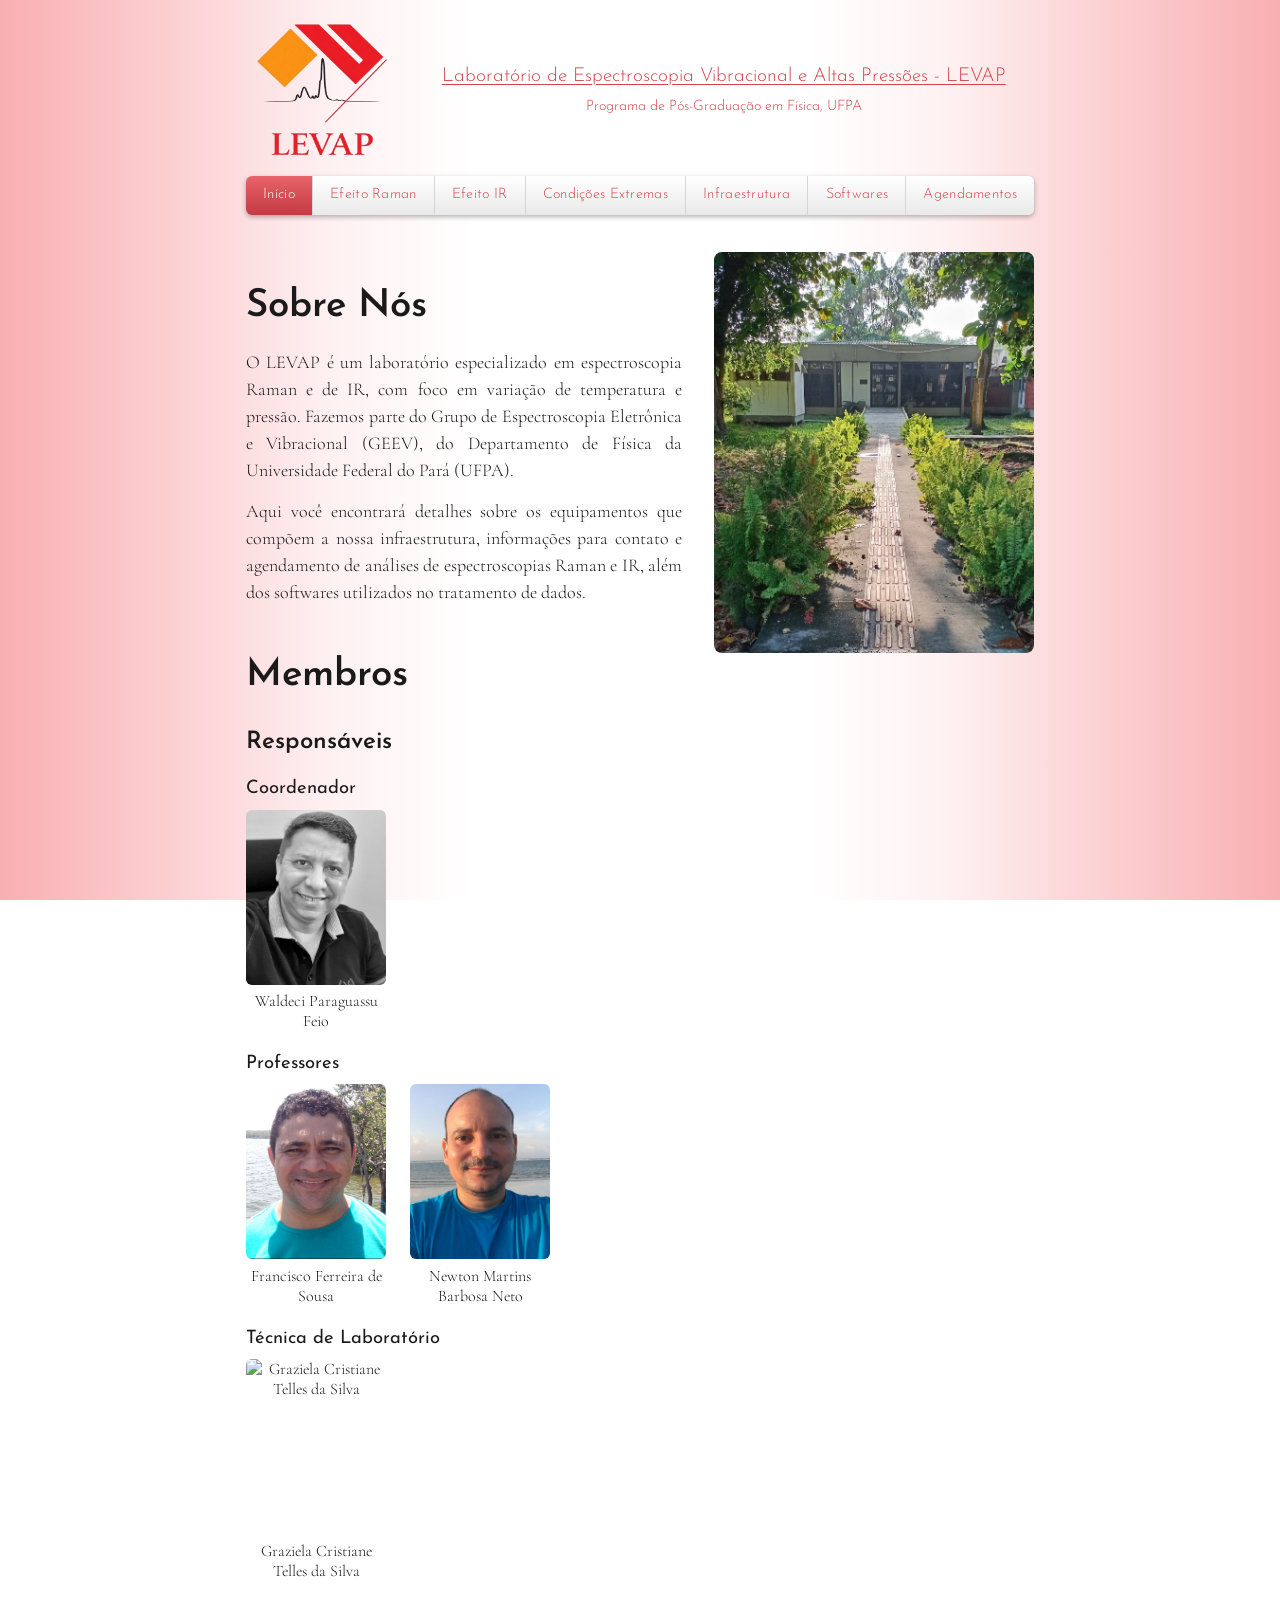
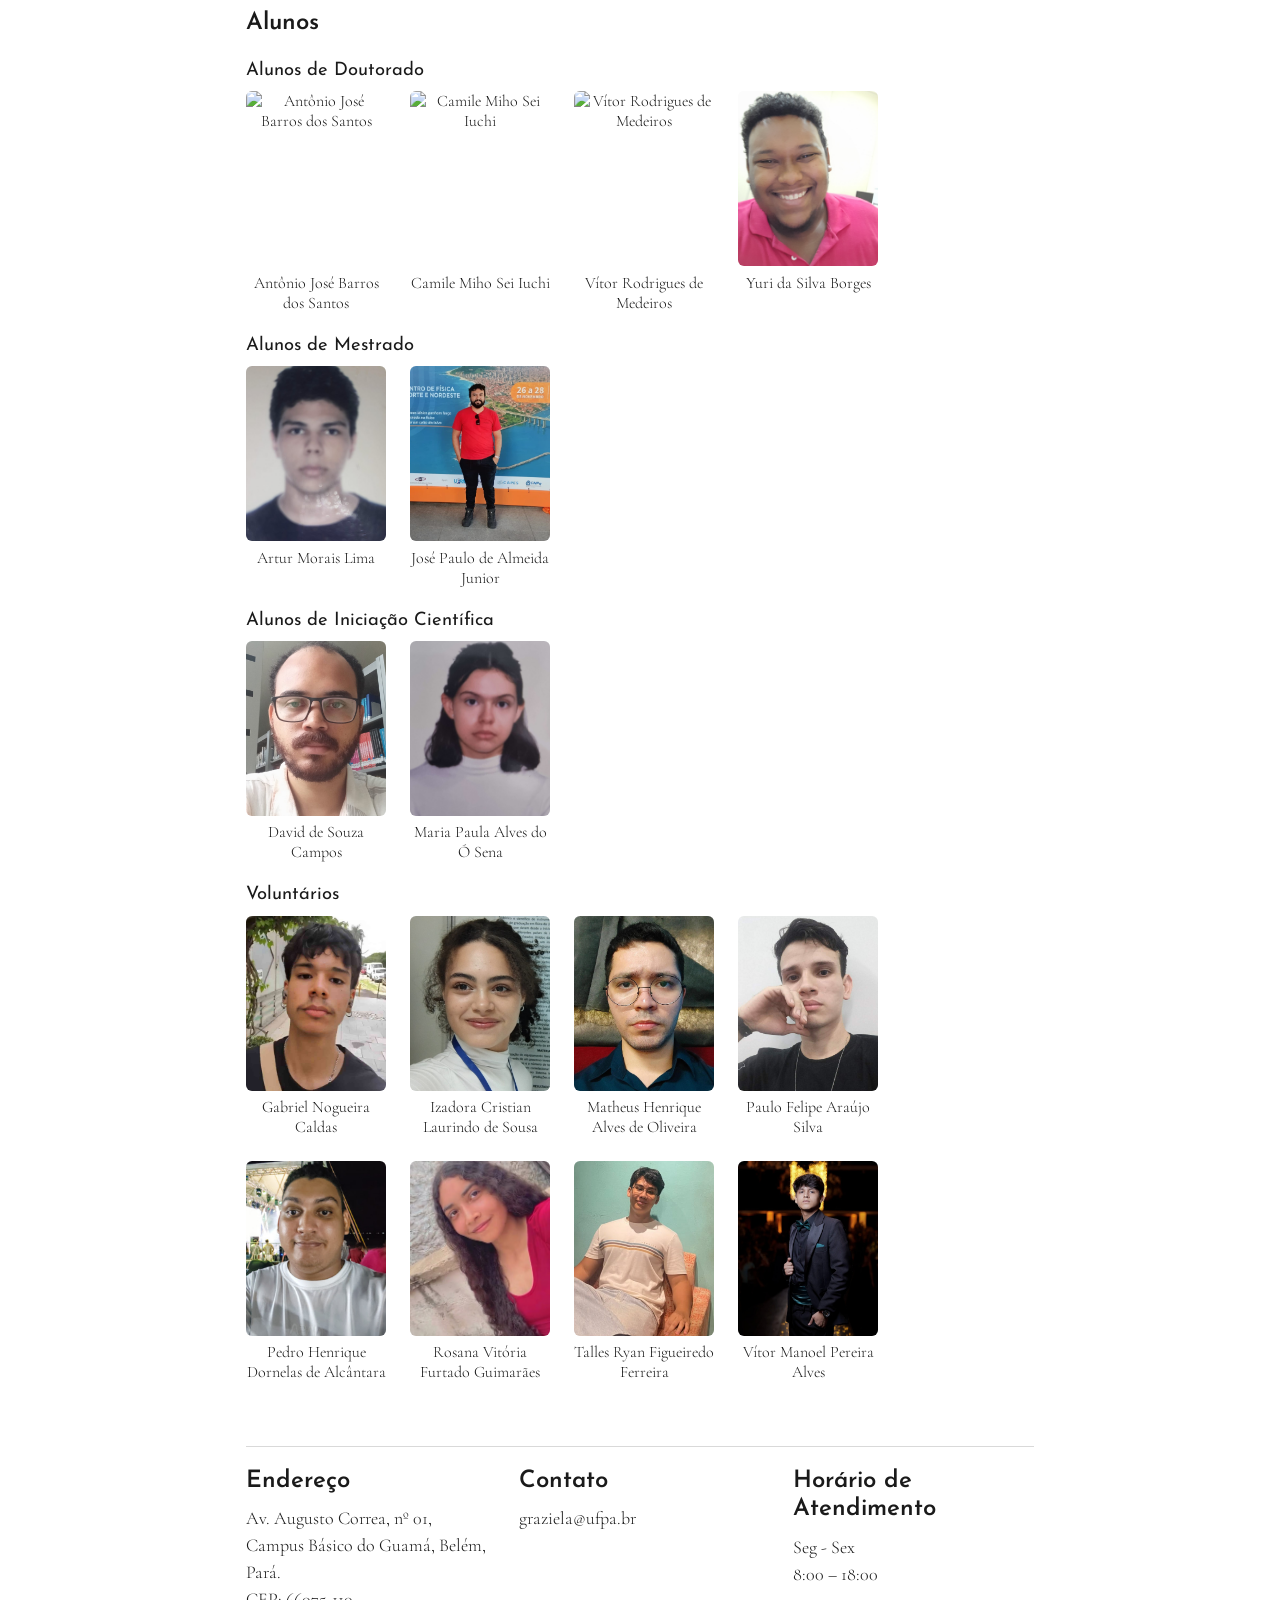
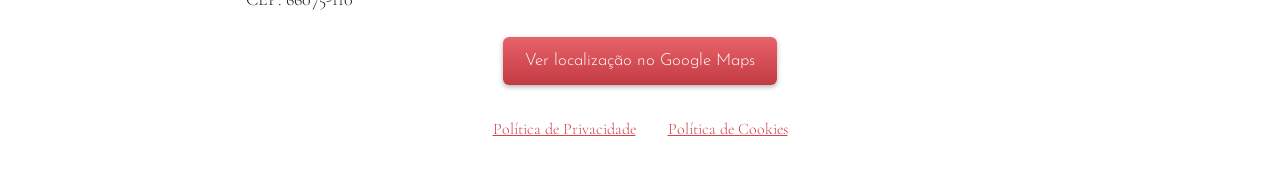
==== commit 60bf0a65: "Add files via upload" ====
--- a/index.html
+++ b/index.html
@@ -12,7 +12,7 @@
 <body>
 <header>
   <a class="marca">
-    <img src="imagens/logo.png" alt="Logo do LEVAP">
+    <img width="502" height="497" src="imagens/logo.png" alt="Logo do LEVAP">
     <div class="titulos">
       <h1>Laboratório de Espectroscopia Vibracional e Altas Pressões - LEVAP</h1>
       <p>Programa de Pós-Graduação em Física, UFPA</p>
@@ -35,52 +35,52 @@
       <p>O LEVAP é um laboratório especializado em espectroscopia Raman e de IR, com foco em variação de temperatura e pressão. Fazemos parte do Grupo de Espectroscopia Eletrônica e Vibracional (GEEV), do Departamento de Física da Universidade Federal do Pará (UFPA).</p>
       <p>Aqui você encontrará detalhes sobre os equipamentos que compõem a nossa infraestrutura, informações para contato e agendamento de análises de espectroscopias Raman e IR, além dos softwares utilizados no tratamento de dados.</p>
     </div>
-    <img src="imagens/entrada-ppgf.jpg" alt="Entrada do PPGF">
+    <img fetchpriority="high" src="imagens/entrada-ppgf.jpg" alt="Entrada do PPGF">
   </section>
   <section>
     <h2>Membros</h2>
 <h3>Responsáveis</h3>
 <h4>Coordenador</h4>
 <div class="grade">
-  <a class="pessoa" href="http://lattes.cnpq.br/3512689932467320" target="_blank" rel="noopener"><img src="imagens/waldeci-paraguassu-feio.jpg" alt="Waldeci Paraguassu Feio"><span>Waldeci Paraguassu Feio</span></a>
+  <a class="pessoa" href="http://lattes.cnpq.br/3512689932467320" target="_blank" rel="noopener"><img loading="lazy" src="imagens/waldeci-paraguassu-feio.jpg" alt="Waldeci Paraguassu Feio"><span>Waldeci Paraguassu Feio</span></a>
 </div>
 <h4>Professores</h4>
 <div class="grade">
-  <a class="pessoa" href="http://lattes.cnpq.br/1275187715540959" target="_blank" rel="noopener"><img src="imagens/francisco-ferreira-de-sousa.jpg" alt="Francisco Ferreira de Sousa"><span>Francisco Ferreira de Sousa</span></a>
-  <a class="pessoa" href="http://lattes.cnpq.br/3177694073540758" target="_blank" rel="noopener"><img src="imagens/newton-martins-barbosa-neto.jpg" alt="Newton Martins Barbosa Neto"><span>Newton Martins Barbosa Neto</span></a>
+  <a class="pessoa" href="http://lattes.cnpq.br/1275187715540959" target="_blank" rel="noopener"><img loading="lazy" src="imagens/francisco-ferreira-de-sousa.jpg" alt="Francisco Ferreira de Sousa"><span>Francisco Ferreira de Sousa</span></a>
+  <a class="pessoa" href="http://lattes.cnpq.br/3177694073540758" target="_blank" rel="noopener"><img loading="lazy" src="imagens/newton-martins-barbosa-neto.jpg" alt="Newton Martins Barbosa Neto"><span>Newton Martins Barbosa Neto</span></a>
 </div>
 <h4>Técnica de Laboratório</h4>
 <div class="grade">
-  <a class="pessoa" href="http://lattes.cnpq.br/2088592275289799" target="_blank" rel="noopener"><img src="imagens/graziela-cristiane-telles-da-silva.png" alt="Graziela Cristiane Telles da Silva"><span>Graziela Cristiane Telles da Silva</span></a>
+  <a class="pessoa" href="http://lattes.cnpq.br/2088592275289799" target="_blank" rel="noopener"><img loading="lazy" src="imagens/graziela-cristiane-telles-da-silva.jpg" alt="Graziela Cristiane Telles da Silva"><span>Graziela Cristiane Telles da Silva</span></a>
 </div>
 <h3>Alunos</h3>
 <h4>Alunos de Doutorado</h4>
 <div class="grade">
-  <a class="pessoa" href="http://lattes.cnpq.br/1208495374051029" target="_blank" rel="noopener"><img src="imagens/antonio-jose-barros-dos-santos.png" alt="Antônio José Barros dos Santos"><span>Antônio José Barros dos Santos</span></a>
-  <a class="pessoa" href="http://lattes.cnpq.br/5866388871584663" target="_blank" rel="noopener"><img src="imagens/camile-miho-sei-iuchi.png" alt="Camile Miho Sei Iuchi"><span>Camile Miho Sei Iuchi</span></a>
-  <a class="pessoa" href="http://lattes.cnpq.br/5342482691495392" target="_blank" rel="noopener"><img src="imagens/vitor-rodrigues-de-medeiros.png" alt="Vítor Rodrigues de Medeiros"><span>Vítor Rodrigues de Medeiros</span></a>
-  <a class="pessoa" href="http://lattes.cnpq.br/2979995285846540" target="_blank" rel="noopener"><img src="imagens/yuri-da-silva-borges.jpg" alt="Yuri da Silva Borges"><span>Yuri da Silva Borges</span></a>
+  <a class="pessoa" href="http://lattes.cnpq.br/1208495374051029" target="_blank" rel="noopener"><img loading="lazy" src="imagens/antonio-jose-barros-dos-santos.jpg" alt="Antônio José Barros dos Santos"><span>Antônio José Barros dos Santos</span></a>
+  <a class="pessoa" href="http://lattes.cnpq.br/5866388871584663" target="_blank" rel="noopener"><img loading="lazy" src="imagens/camile-miho-sei-iuchi.jpg" alt="Camile Miho Sei Iuchi"><span>Camile Miho Sei Iuchi</span></a>
+  <a class="pessoa" href="http://lattes.cnpq.br/5342482691495392" target="_blank" rel="noopener"><img loading="lazy" src="imagens/vitor-rodrigues-de-medeiros.jpg" alt="Vítor Rodrigues de Medeiros"><span>Vítor Rodrigues de Medeiros</span></a>
+  <a class="pessoa" href="http://lattes.cnpq.br/2979995285846540" target="_blank" rel="noopener"><img loading="lazy" src="imagens/yuri-da-silva-borges.jpg" alt="Yuri da Silva Borges"><span>Yuri da Silva Borges</span></a>
 </div>
 <h4>Alunos de Mestrado</h4>
 <div class="grade">
-  <a class="pessoa" href="http://lattes.cnpq.br/7905230819134749" target="_blank" rel="noopener"><img src="imagens/artur-morais-lima.jpg" alt="Artur Morais Lima"><span>Artur Morais Lima</span></a>
-  <a class="pessoa" href="http://lattes.cnpq.br/6638720969578677" target="_blank" rel="noopener"><img src="imagens/jose-paulo-de-almeida-junior.jpg" alt="José Paulo de Almeida Junior"><span>José Paulo de Almeida Junior</span></a>
+  <a class="pessoa" href="http://lattes.cnpq.br/7905230819134749" target="_blank" rel="noopener"><img loading="lazy" src="imagens/artur-morais-lima.jpg" alt="Artur Morais Lima"><span>Artur Morais Lima</span></a>
+  <a class="pessoa" href="http://lattes.cnpq.br/6638720969578677" target="_blank" rel="noopener"><img loading="lazy" src="imagens/jose-paulo-de-almeida-junior.jpg" alt="José Paulo de Almeida Junior"><span>José Paulo de Almeida Junior</span></a>
 </div>
 <h4>Alunos de Iniciação Científica</h4>
 <div class="grade">
-  <a class="pessoa" href="http://lattes.cnpq.br/5929809652621035" target="_blank" rel="noopener"><img src="imagens/david-de-souza-campos.jpg" alt="David de Souza Campos"><span>David de Souza Campos</span></a>
-  <a class="pessoa" href="http://lattes.cnpq.br/2153007893922803" target="_blank" rel="noopener"><img src="imagens/maria-paula-alves-do-o-sena.jpg" alt="Maria Paula Alves do Ó Sena"><span>Maria Paula Alves do Ó Sena</span></a>
+  <a class="pessoa" href="http://lattes.cnpq.br/5929809652621035" target="_blank" rel="noopener"><img loading="lazy" src="imagens/david-de-souza-campos.jpg" alt="David de Souza Campos"><span>David de Souza Campos</span></a>
+  <a class="pessoa" href="http://lattes.cnpq.br/2153007893922803" target="_blank" rel="noopener"><img loading="lazy" src="imagens/maria-paula-alves-do-o-sena.jpg" alt="Maria Paula Alves do Ó Sena"><span>Maria Paula Alves do Ó Sena</span></a>
 </div>
 <h4>Voluntários</h4>
 <div class="grade">
-  <a class="pessoa" href="http://lattes.cnpq.br/1150269707561493" target="_blank" rel="noopener"><img src="imagens/gabriel-nogueira-caldas.jpg" alt="Gabriel Nogueira Caldas"><span>Gabriel Nogueira Caldas</span></a>
-  <a class="pessoa" href="http://lattes.cnpq.br/5723362332749996" target="_blank" rel="noopener"><img src="imagens/izadora-cristian-laurindo-de-sousa.jpg" alt="Izadora Cristian Laurindo de Sousa"><span>Izadora Cristian Laurindo de Sousa</span></a>
-  <a class="pessoa" href="http://lattes.cnpq.br/1481391596370980" target="_blank" rel="noopener"><img src="imagens/matheus-henrique-alves-de-oliveira.jpg" alt="Matheus Henrique Alves de Oliveira"><span>Matheus Henrique Alves de Oliveira</span></a>
-  <a class="pessoa" href="http://lattes.cnpq.br/5419206304938325" target="_blank" rel="noopener"><img src="imagens/paulo-felipe-araujo-silva.jpg" alt="Paulo Felipe Araújo Silva"><span>Paulo Felipe Araújo Silva</span></a>
-  <a class="pessoa" href="http://lattes.cnpq.br/0433332055059844" target="_blank" rel="noopener"><img src="imagens/pedro-henrique-dornelas-de-alcantara.jpg" alt="Pedro Henrique Dornelas de Alcântara"><span>Pedro Henrique Dornelas de Alcântara</span></a>
-  <a class="pessoa" href="http://lattes.cnpq.br/2422848344335738" target="_blank" rel="noopener"><img src="imagens/rosana-vitoria-furtado-guimaraes.jpg" alt="Rosana Vitória Furtado Guimarães"><span>Rosana Vitória Furtado Guimarães</span></a>
-  <a class="pessoa" href="http://lattes.cnpq.br/2507238217993293" target="_blank" rel="noopener"><img src="imagens/talles-ryan-figueiredo-ferreira.jpg" alt="Talles Ryan Figueiredo Ferreira"><span>Talles Ryan Figueiredo Ferreira</span></a>
-  <a class="pessoa" href="http://lattes.cnpq.br/2976946036017484" target="_blank" rel="noopener"><img src="imagens/vitor-manoel-pereira-alves.jpg" alt="Vítor Manoel Pereira Alves"><span>Vítor Manoel Pereira Alves</span></a>
+  <a class="pessoa" href="http://lattes.cnpq.br/1150269707561493" target="_blank" rel="noopener"><img loading="lazy" src="imagens/gabriel-nogueira-caldas.jpg" alt="Gabriel Nogueira Caldas"><span>Gabriel Nogueira Caldas</span></a>
+  <a class="pessoa" href="http://lattes.cnpq.br/5723362332749996" target="_blank" rel="noopener"><img loading="lazy" src="imagens/izadora-cristian-laurindo-de-sousa.jpg" alt="Izadora Cristian Laurindo de Sousa"><span>Izadora Cristian Laurindo de Sousa</span></a>
+  <a class="pessoa" href="http://lattes.cnpq.br/1481391596370980" target="_blank" rel="noopener"><img loading="lazy" src="imagens/matheus-henrique-alves-de-oliveira.jpg" alt="Matheus Henrique Alves de Oliveira"><span>Matheus Henrique Alves de Oliveira</span></a>
+  <a class="pessoa" href="http://lattes.cnpq.br/5419206304938325" target="_blank" rel="noopener"><img loading="lazy" src="imagens/paulo-felipe-araujo-silva.jpg" alt="Paulo Felipe Araújo Silva"><span>Paulo Felipe Araújo Silva</span></a>
+  <a class="pessoa" href="http://lattes.cnpq.br/0433332055059844" target="_blank" rel="noopener"><img loading="lazy" src="imagens/pedro-henrique-dornelas-de-alcantara.jpg" alt="Pedro Henrique Dornelas de Alcântara"><span>Pedro Henrique Dornelas de Alcântara</span></a>
+  <a class="pessoa" href="http://lattes.cnpq.br/2422848344335738" target="_blank" rel="noopener"><img loading="lazy" src="imagens/rosana-vitoria-furtado-guimaraes.jpg" alt="Rosana Vitória Furtado Guimarães"><span>Rosana Vitória Furtado Guimarães</span></a>
+  <a class="pessoa" href="http://lattes.cnpq.br/2507238217993293" target="_blank" rel="noopener"><img loading="lazy" src="imagens/talles-ryan-figueiredo-ferreira.jpg" alt="Talles Ryan Figueiredo Ferreira"><span>Talles Ryan Figueiredo Ferreira</span></a>
+  <a class="pessoa" href="http://lattes.cnpq.br/2976946036017484" target="_blank" rel="noopener"><img loading="lazy" src="imagens/vitor-manoel-pereira-alves.jpg" alt="Vítor Manoel Pereira Alves"><span>Vítor Manoel Pereira Alves</span></a>
 </div>
   </section>
 </main>
